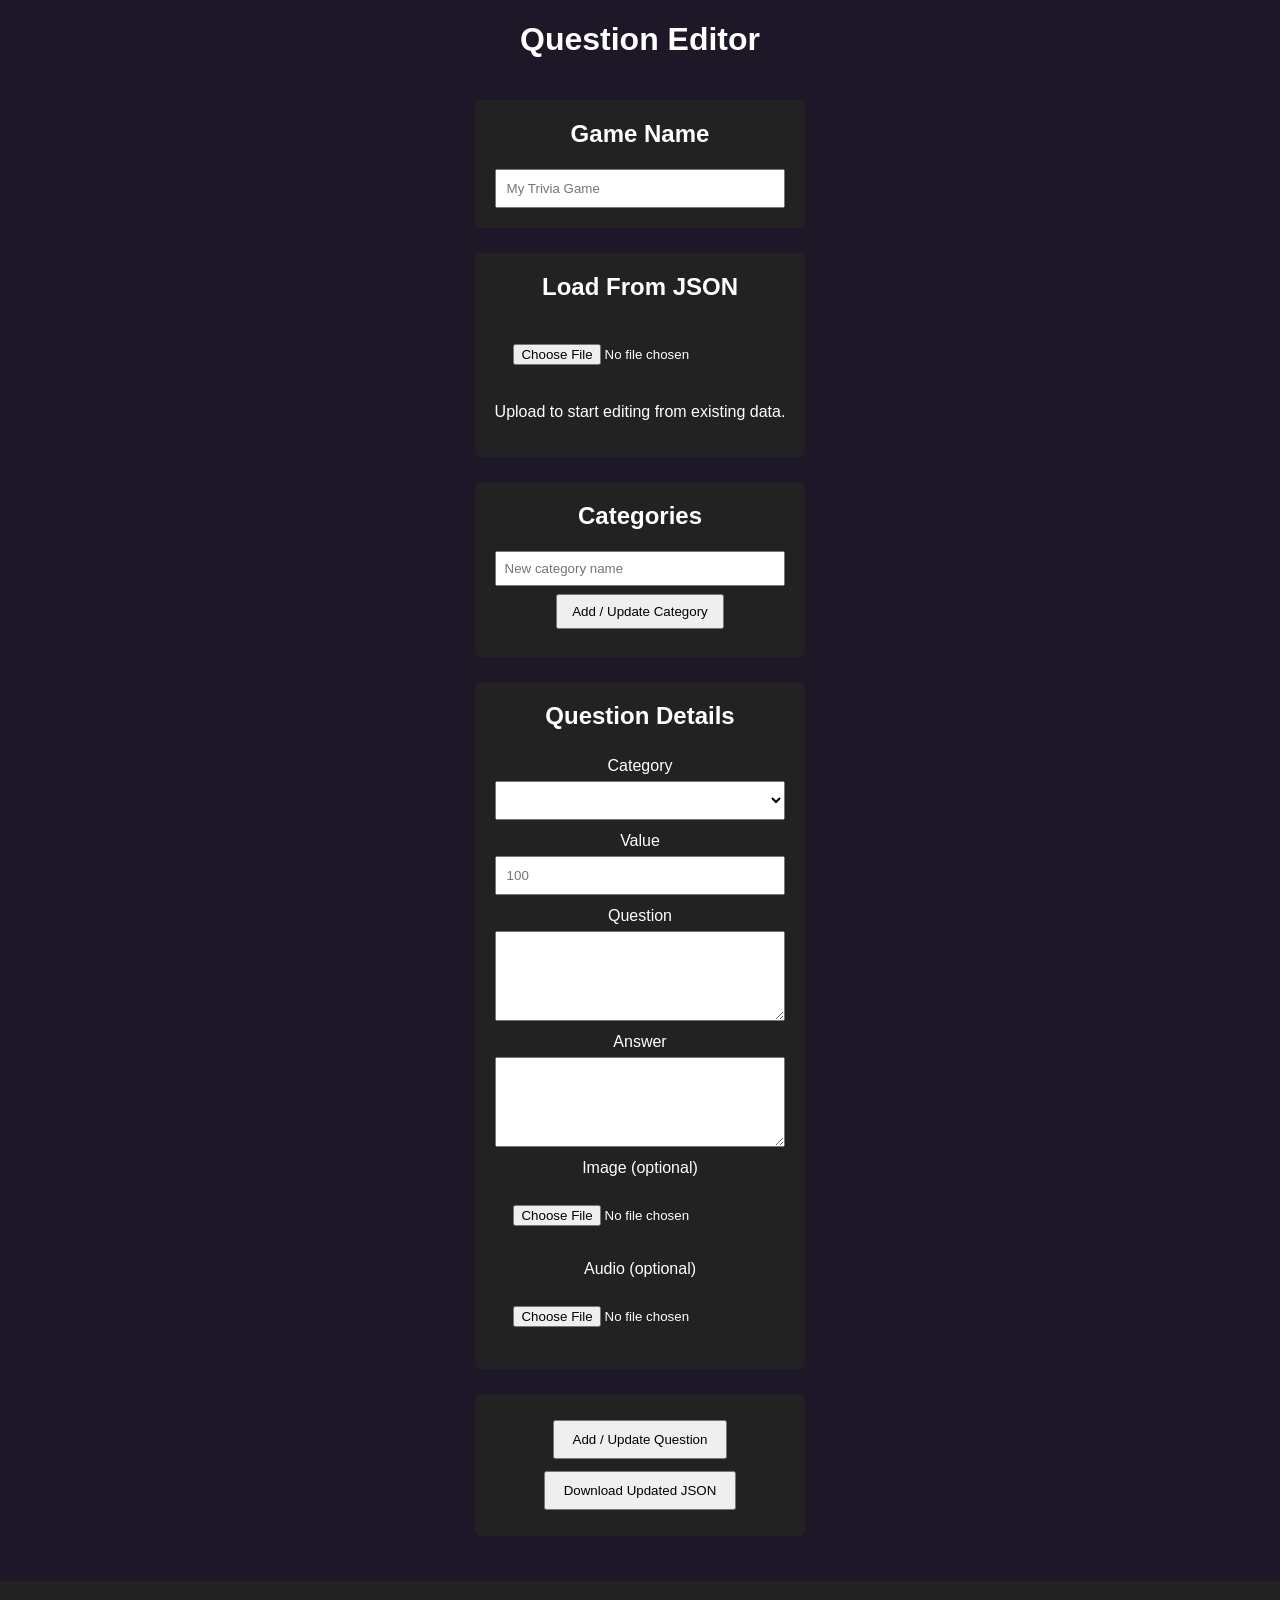
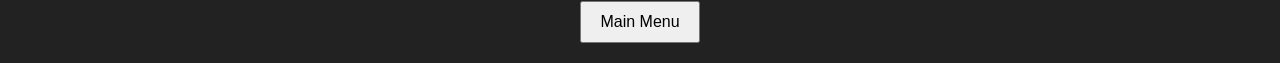
==== admin.html @ 225a5041 "lots of changes" ====
<!DOCTYPE html>
<html>
<head>
    <meta charset="UTF-8">
    <title>Trivia Admin</title>
    <link rel="stylesheet" href="style.css">
</head>
<body>

<h1>Question Editor</h1>

<div id="admin-container">

    <!-- GAME NAME -->
    <section class="panel">
        <h2>Game Name</h2>
        <input id="game-name" placeholder="My Trivia Game">
    </section>

    <!-- JSON UPLOAD -->
    <section class="panel">
        <h2>Load From JSON</h2>
        <div class="file-upload">
            <input type="file" id="json-upload" accept=".json">
        </div>
        <p>Upload to start editing from existing data.</p>
    </section>

    <!-- CATEGORY MANAGEMENT -->
    <section class="panel">
        <h2>Categories</h2>

        <input id="new-category" placeholder="New category name">

        <button id="add-category">Add / Update Category</button>

        <div id="category-list"></div>
    </section>

    <!-- QUESTION DETAILS -->
    <section class="panel">
        <h2>Question Details</h2>

        <label>Category</label>
        <select id="category-select"></select>

        <label>Value</label>
        <input id="value" type="number" step="100" min="0" placeholder="100">

        <label>Question</label>
        <textarea id="question"></textarea>

        <label>Answer</label>
        <textarea id="answer"></textarea>

        <!-- IMAGE UPLOAD -->
        <label>Image (optional)</label>
        <div class="file-upload">
            <input type="file" id="image-upload" accept="image/*">
        </div>
        <img id="image-preview" style="max-width: 200px; display: none; margin-top: 8px;">
        <button id="remove-image" style="display:none; margin-top: 5px;">Remove Image</button>

        <!-- AUDIO UPLOAD -->
        <label>Audio (optional)</label>
        <div class="file-upload">
            <input type="file" id="audio-upload" accept="audio/*">
        </div>
        <audio id="audio-preview" controls style="display: none; margin-top: 8px;"></audio>
        <button id="remove-audio" style="display:none; margin-top: 5px;">Remove Audio</button>
    </section>

    <!-- ACTIONS -->
    <section class="panel actions">
        <button id="add">Add / Update Question</button>
        <button id="download">Download Updated JSON</button>
    </section>

    <!-- EXISTING QUESTIONS -->
    <section class="panel" id="existing-section" style="display: none;">
        <h2>Existing Questions</h2>
        <div id="list"></div>
    </section>

</div>

<footer id="site-footer">
    <button onclick="location.href='mainmenu.html'">Main Menu</button>
</footer>

<script>
let gameData = { gameName: "", categories: [] };
let editingQuestion = null;
let editingCategory = null;

let imagePreviewUrl = null;
let audioPreviewUrl = null;

// =========================================
// HANDLE JSON UPLOAD
// =========================================
document.getElementById("json-upload").addEventListener("change", event => {
    const file = event.target.files[0];
    if (!file) return;

    const reader = new FileReader();

    reader.onload = e => {
        try {
            gameData = JSON.parse(e.target.result);
            renderAll();
            alert("JSON loaded successfully!");
        } catch (err) {
            alert("Invalid JSON file.");
            console.error(err);
        }
    };

    reader.readAsText(file);
});

// =========================================
// CATEGORY DROPDOWN & LIST RENDERING
// =========================================
function renderCategories() {
    const select = document.getElementById("category-select");
    select.innerHTML = "";

    if (!Array.isArray(gameData.categories)) return;

    gameData.categories.forEach(cat => {
        const opt = document.createElement("option");
        opt.value = cat.title;
        opt.textContent = cat.title;
        select.appendChild(opt);
    });
}

function renderCategoryList() {
    const list = document.getElementById("category-list");
    list.innerHTML = "";

    if (!Array.isArray(gameData.categories)) return;

    gameData.categories.forEach((cat, index) => {
        const div = document.createElement("div");
        div.style.marginBottom = "8px";

        div.textContent = cat.title;

        const edit = document.createElement("button");
        edit.textContent = "Edit";
        edit.onclick = () => {
            editingCategory = index;
            document.getElementById("new-category").value = cat.title;
        };

        const del = document.createElement("button");
        del.textContent = "Delete";
        del.classList.add("delete");
        del.onclick = () => {
            if (!confirm("Delete this category and all its questions?")) return;

            gameData.categories.splice(index, 1);
            renderAll();
        };

        div.appendChild(edit);
        div.appendChild(del);
        list.appendChild(div);
    });
}

// ADD OR UPDATE CATEGORY (REAL TIME)
document.getElementById("add-category").onclick = () => {
    const name = document.getElementById("new-category").value;

    if (!name) {
        alert("Category name required.");
        return;
    }

    if (!Array.isArray(gameData.categories)) {
        gameData.categories = [];
    }

    if (editingCategory !== null) {
        gameData.categories[editingCategory].title = name;
        editingCategory = null;
    } else {
        gameData.categories.push({ title: name, questions: [] });
    }

    renderCategories();
    renderCategoryList();

    document.getElementById("new-category").value = "";
};

// =========================================
// IMAGE PREVIEW
// =========================================
document.getElementById("image-upload").addEventListener("change", e => {
    const file = e.target.files[0];
    const preview = document.getElementById("image-preview");
    const removeBtn = document.getElementById("remove-image");

    if (imagePreviewUrl) {
        URL.revokeObjectURL(imagePreviewUrl);
        imagePreviewUrl = null;
    }

    if (!file) {
        preview.style.display = "none";
        preview.src = "";
        removeBtn.style.display = "none";
        return;
    }

    imagePreviewUrl = URL.createObjectURL(file);
    preview.src = imagePreviewUrl;
    preview.style.display = "block";
    removeBtn.style.display = "inline-block";
});

// REMOVE IMAGE
document.getElementById("remove-image").onclick = () => {
    const upload = document.getElementById("image-upload");
    const preview = document.getElementById("image-preview");

    upload.value = "";
    preview.src = "";
    preview.style.display = "none";

    if (imagePreviewUrl) {
        URL.revokeObjectURL(imagePreviewUrl);
        imagePreviewUrl = null;
    }

    document.getElementById("remove-image").style.display = "none";
};

// =========================================
// AUDIO PREVIEW
// =========================================
document.getElementById("audio-upload").addEventListener("change", e => {
    const file = e.target.files[0];
    const audio = document.getElementById("audio-preview");
    const removeBtn = document.getElementById("remove-audio");

    if (audioPreviewUrl) {
        URL.revokeObjectURL(audioPreviewUrl);
        audioPreviewUrl = null;
    }

    if (!file) {
        audio.style.display = "none";
        audio.src = "";
        removeBtn.style.display = "none";
        return;
    }

    audioPreviewUrl = URL.createObjectURL(file);
    audio.src = audioPreviewUrl;
    audio.style.display = "block";
    removeBtn.style.display = "inline-block";
});

// REMOVE AUDIO
document.getElementById("remove-audio").onclick = () => {
    const upload = document.getElementById("audio-upload");
    const audio = document.getElementById("audio-preview");

    upload.value = "";
    audio.src = "";
    audio.style.display = "none";

    if (audioPreviewUrl) {
        URL.revokeObjectURL(audioPreviewUrl);
        audioPreviewUrl = null;
    }

    document.getElementById("remove-audio").style.display = "none";
};

// =========================================
// RENDER EVERYTHING
// =========================================
function renderAll() {
    document.getElementById("game-name").value = gameData.gameName || "";

    renderCategories();
    renderCategoryList();
    renderQuestionList();
    clearForm();
}

// QUESTION LIST (EDIT / DUPLICATE / DELETE)
function renderQuestionList() {
    const section = document.getElementById("existing-section");
    const list = document.getElementById("list");
    list.innerHTML = "";

    let hasQuestions = false;

    if (Array.isArray(gameData.categories)) {
        gameData.categories.forEach((cat, catIndex) => {
            if (Array.isArray(cat.questions) && cat.questions.length > 0) {
                hasQuestions = true;

                const h = document.createElement("h3");
                h.textContent = cat.title;
                list.appendChild(h);

                cat.questions.forEach((q, qIndex) => {
                    const div = document.createElement("div");
                    div.style.marginBottom = "8px";

                    div.textContent = `${q.value}: ${q.question}`;

                    // EDIT
                    const edit = document.createElement("button");
                    edit.textContent = "Edit";
                    edit.onclick = () => {
                        editingQuestion = { catIndex, qIndex };

                        document.getElementById("category-select").value = cat.title;
                        document.getElementById("value").value = q.value;
                        document.getElementById("question").value = q.question;
                        document.getElementById("answer").value = q.answer || "";

                        if (q.image) {
                            document.getElementById("image-preview").src = q.image;
                            document.getElementById("image-preview").style.display = "block";
                            document.getElementById("remove-image").style.display = "inline-block";
                        }

                        if (q.audio) {
                            document.getElementById("audio-preview").src = q.audio;
                            document.getElementById("audio-preview").style.display = "block";
                            document.getElementById("remove-audio").style.display = "inline-block";
                        }
                    };

                    // DUPLICATE
                    const duplicate = document.createElement("button");
                    duplicate.textContent = "Duplicate";
                    duplicate.onclick = () => {
                        const original = cat.questions[qIndex];

                        cat.questions.push({
                            value: original.value,
                            question: original.question,
                            answer: original.answer,
                            image: original.image,
                            audio: original.audio
                        });

                        renderQuestionList();
                    };

                    // DELETE
                    const del = document.createElement("button");
                    del.textContent = "Delete";
                    del.classList.add("delete");
                    del.onclick = () => {
                        if (!confirm("Delete this question?")) return;

                        cat.questions.splice(qIndex, 1);
                        renderQuestionList();
                    };

                    div.appendChild(edit);
                    div.appendChild(duplicate);
                    div.appendChild(del);
                    list.appendChild(div);
                });
            }
        });
    }

    section.style.display = hasQuestions ? "block" : "none";
}

// ADD OR UPDATE QUESTION
document.getElementById("add").onclick = async () => {
    const categoryName = document.getElementById("category-select").value;
    const value = parseInt(document.getElementById("value").value);
    const question = document.getElementById("question").value;
    const answer = document.getElementById("answer").value;

    if (!categoryName || isNaN(value)) {
        alert("Category and value are required.");
        return;
    }

    let category = gameData.categories.find(c => c.title === categoryName);
    if (!category) return;

    let imageData = null;
    let audioData = null;

    const imgFile = document.getElementById("image-upload").files[0];
    const audioFile = document.getElementById("audio-upload").files[0];

    if (imgFile) imageData = await toDataURL(imgFile);
    if (audioFile) audioData = await toDataURL(audioFile);

    if (editingQuestion) {
        const q = category.questions[editingQuestion.qIndex];
        q.value = value;
        q.question = question;
        q.answer = answer;
        q.image = imageData || q.image;
        q.audio = audioData || q.audio;
        editingQuestion = null;
    } else {
        category.questions.push({ value, question, answer, image: imageData, audio: audioData });
    }

    renderQuestionList();
    clearForm();
};

// CONVERT FILE TO DATA URL
function toDataURL(file) {
    return new Promise(resolve => {
        const reader = new FileReader();
        reader.onload = e => resolve(e.target.result);
        reader.readAsDataURL(file);
    });
}

// CLEAR FORM
function clearForm() {
    document.getElementById("new-category").value = "";
    document.getElementById("value").value = "";
    document.getElementById("question").value = "";
    document.getElementById("answer").value = "";

    document.getElementById("image-upload").value = "";
    document.getElementById("audio-upload").value = "";

    document.getElementById("image-preview").style.display = "none";
    document.getElementById("audio-preview").style.display = "none";

    document.getElementById("image-preview").src = "";
    document.getElementById("audio-preview").src = "";

    document.getElementById("remove-image").style.display = "none";
    document.getElementById("remove-audio").style.display = "none";

    if (imagePreviewUrl) {
        URL.revokeObjectURL(imagePreviewUrl);
        imagePreviewUrl = null;
    }

    if (audioPreviewUrl) {
        URL.revokeObjectURL(audioPreviewUrl);
        audioPreviewUrl = null;
    }
}

// DOWNLOAD JSON
document.getElementById("download").onclick = () => {
    const blob = new Blob([JSON.stringify(gameData, null, 2)], { type: "application/json" });
    const a = document.createElement("a");
    a.href = URL.createObjectURL(blob);
    a.download = "questions.json";
    a.click();
};

// GAME NAME CHANGE
document.getElementById("game-name").addEventListener("input", e => {
    gameData.gameName = e.target.value;
});

// INITIAL STATE
renderAll();
</script>

</body>
</html>
---- style.css ----
/* =========================================
   GLOBAL
========================================= */
body {
    font-family: Arial, sans-serif;
    background: #111;
    color: white;
    text-align: center;

    min-height: 100vh;
    display: flex;
    flex-direction: column;
}

body {
    margin: 0;
    background-color: #1d1727; /* base purple */
}

/* =========================================
   BOARD
========================================= */
#board {
    display: grid;
    gap: 6px;
}

.cell {
    background: #295792;
    padding: 24px 10px;
    font-size: 36px;
    font-weight: bold;
    cursor: pointer;
    display: flex;
    align-items: center;
    justify-content: center;
    min-height: 70px;
}

.cell.category {
    border: 2px solid #ffffff;
    background: #142b7a;
    font-size: 36px;
    cursor: default;
}

.cell.used {
    background: #555;
    color: #7c7a7a;
}

/* =========================================
   MODAL
========================================= */
#modal {
    position: fixed;
    inset: 0;
    background: rgba(0, 0, 0, 0.8);
    display: flex;
    justify-content: center;
    align-items: center;
}

.hidden {
    display: none !important;
}

#modal-content {
    background: #222;
    padding: 30px;
    width: 420px;
    border-radius: 6px;
    text-align: center;
}

#question-text {
    font-size: 24px;
    margin-bottom: 20px;
}

#answer-text {
    margin-top: 20px;
    color: #8f8;
}

/* =========================================
   QUESTION PAGE
========================================= */
#question-container {
    padding: 40px;
    text-align: center;
}

/* =========================================
   ADMIN PANEL
========================================= */
#admin-container {
    max-width: 800px;
    margin: 0 auto;
    padding: 20px;
}

.panel {
    background: #222;
    padding: 20px;
    margin-bottom: 25px;
    border-radius: 6px;

    display: flex;
    flex-direction: column;
    align-items: center;
    text-align: center;
}

.panel h2 {
    margin-top: 0;
    margin-bottom: 15px;
}

label {
    display: block;
    margin-top: 12px;
}

/* Inputs (but override file inputs below) */
input,
textarea,
select {
    width: 100%;
    padding: 10px;
    margin-top: 6px;
    box-sizing: border-box;
}

textarea {
    height: 90px;
}

/* FILE INPUT CENTERING */
.file-upload {
    display: flex;
    justify-content: center;
    width: 100%;
    margin: 12px 0;
}

/* Prevent file inputs from stretching full width */
.file-upload input[type="file"] {
    width: auto;
}

/* PREVIEWS */
#image-preview {
    max-width: 200px;
    display: none;
    margin-top: 8px;
}

#audio-preview {
    display: none;
    margin-top: 8px;
}

/* ACTION BUTTONS */
.actions {
    text-align: center;
}

.actions button {
    margin: 6px;
    padding: 10px 18px;
}

/* CATEGORY LIST */
#category-list div {
    margin-bottom: 8px;
}

/* EXISTING QUESTIONS */
#list h3 {
    margin-top: 18px;
}

#list div {
    margin-bottom: 8px;
}

/* EDIT / DELETE BUTTONS */
#list button,
#category-list button {
    margin-left: 6px;
    padding: 4px 10px;
}

/* DELETE BUTTON (light red) */
#list button.delete,
#category-list button.delete {
    background: #f5b0b0;
    color: #600;
}

/* NEW CATEGORY INPUT */
#new-category {
    padding: 8px;
    margin-bottom: 8px;
}

/* ADD CATEGORY BUTTON */
#add-category {
    padding: 8px 14px;
    margin-bottom: 8px;
}

/* BIGGER SPIN BUTTONS FOR NUMBER INPUTS */
input[type="number"]::-webkit-inner-spin-button,
input[type="number"]::-webkit-outer-spin-button {
    transform: scale(1.4);
    margin: 2px;
}

/* (Optional) Firefox equivalent */
input[type="number"] {
    -moz-appearance: textfield;
}


/* =========================================
   MENU
========================================= */
#menu-container {
    max-width: 400px;
    margin: 80px auto;
    text-align: center;
    background: #222;
    padding: 40px;
    border-radius: 8px;
}

#menu-container button {
    display: block;
    width: 100%;
    margin: 12px 0;
    padding: 12px;
    font-size: 18px;
}

/* UPLOAD CONTAINER (JSON to Play) */
#upload-container {
    margin: 40px auto 80px auto; /* space above footer */
    padding: 30px;
    background: #222;
    border-radius: 12px;
    max-width: 420px;
    text-align: center;

    display: flex;
    flex-direction: column;
    align-items: center;
    justify-content: center;

    position: relative;
    z-index: 2;
}

/* BIG, PRETTY BUTTON */
#upload-container button {
    font-size: 22px;
    padding: 18px 26px;
    border-radius: 8px;
    border: none;
    cursor: pointer;
    background: #295792;
    color: white;
    font-weight: bold;
    width: 100%;
}

#preset-container {
    margin-top: 25px;
    padding-top: 15px;
    border-top: 1px solid #444;
}

#preset-container h3 {
    margin-bottom: 12px;
}

#preset-container button {
    margin: 6px 0;
    width: 100%;
    background: #444;
}

#preset-container button:hover {
    background: #555;
}


/* BUTTON HOVER */
#upload-container button:hover {
    background: #1f4b7a;
}

/* =========================================
   FOOTER
========================================= */
#site-footer {
    margin-top: auto;
    padding: 20px;
    background: #222;
    text-align: center;
}

#site-footer button {
    padding: 10px 18px;
    font-size: 16px;
}
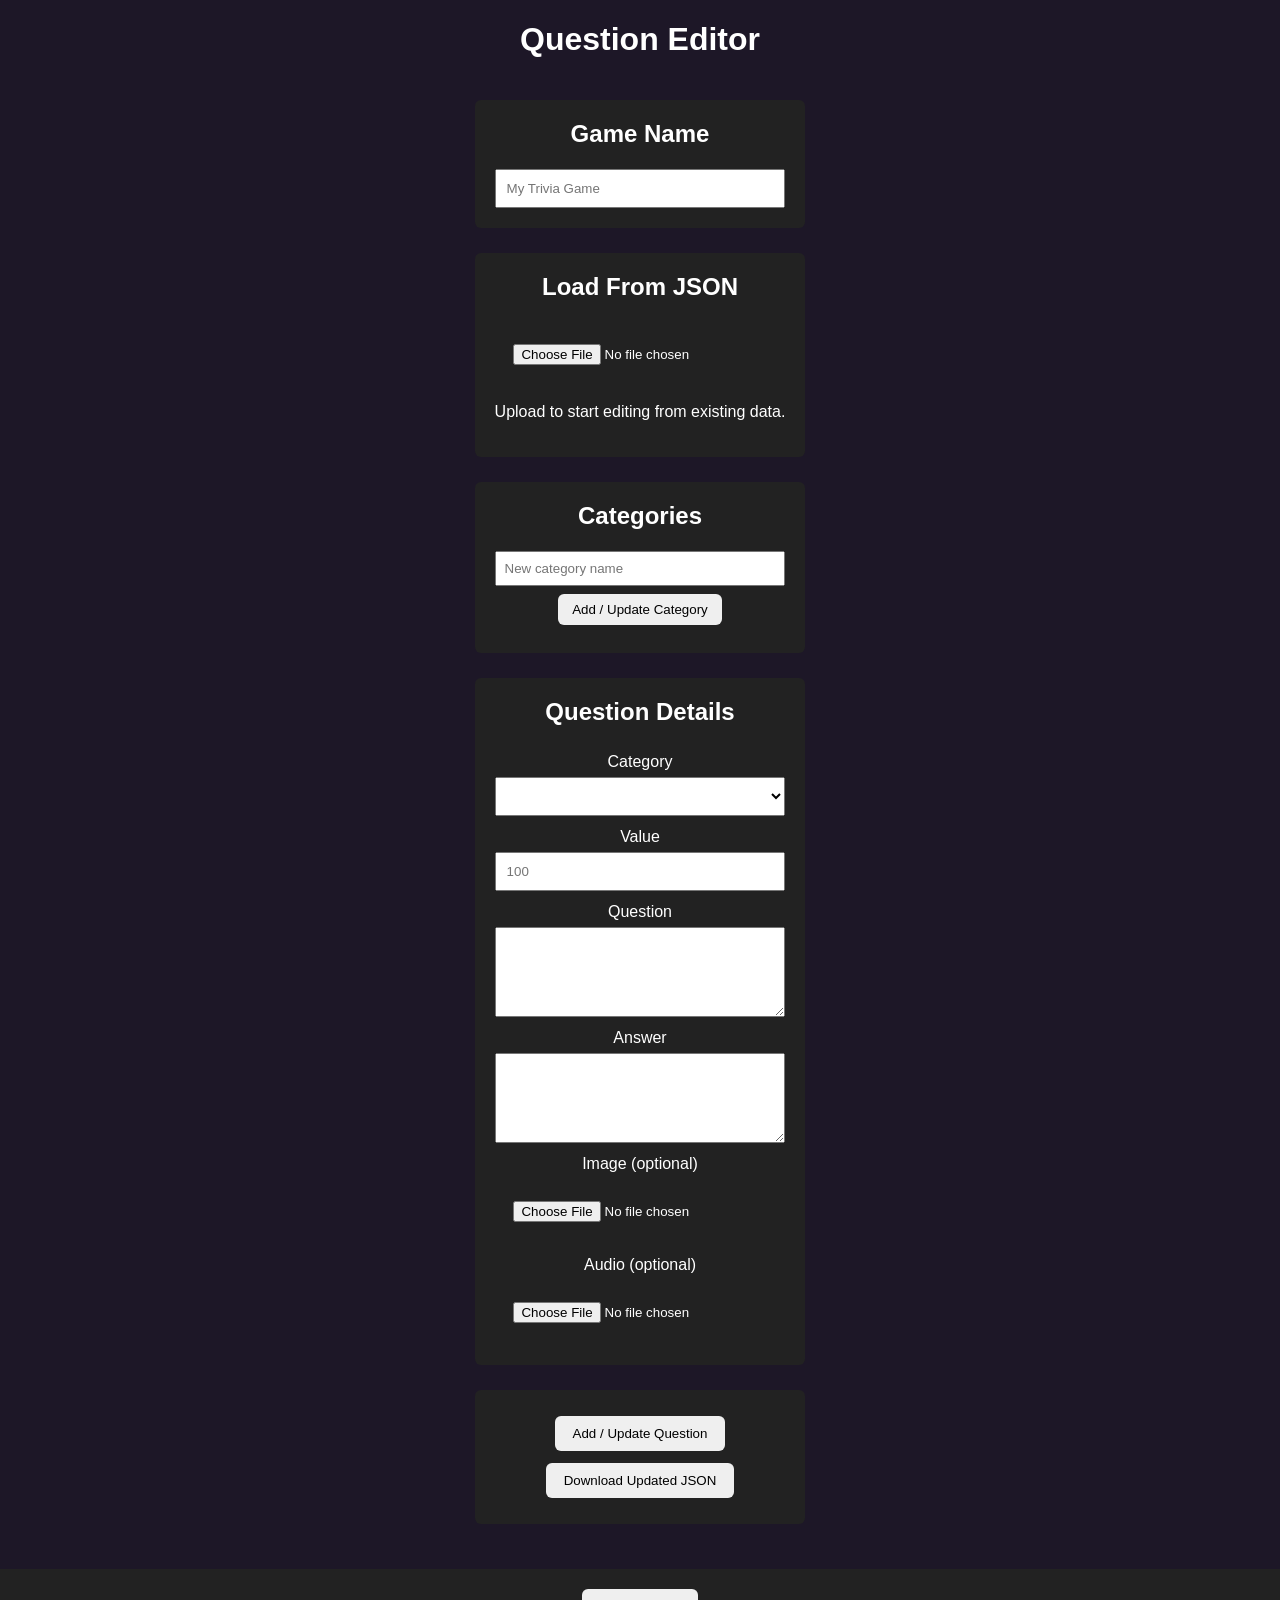
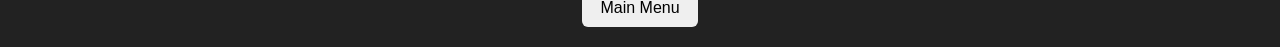
==== commit 9d3b885a: "lotsa updates" ====
--- a/admin.html
+++ b/admin.html
@@ -11,13 +11,11 @@
 
 <div id="admin-container">
 
-    <!-- GAME NAME -->
     <section class="panel">
         <h2>Game Name</h2>
         <input id="game-name" placeholder="My Trivia Game">
     </section>
 
-    <!-- JSON UPLOAD -->
     <section class="panel">
         <h2>Load From JSON</h2>
         <div class="file-upload">
@@ -26,7 +24,6 @@
         <p>Upload to start editing from existing data.</p>
     </section>
 
-    <!-- CATEGORY MANAGEMENT -->
     <section class="panel">
         <h2>Categories</h2>
 
@@ -37,7 +34,6 @@
         <div id="category-list"></div>
     </section>
 
-    <!-- QUESTION DETAILS -->
     <section class="panel">
         <h2>Question Details</h2>
 
@@ -53,7 +49,6 @@
         <label>Answer</label>
         <textarea id="answer"></textarea>
 
-        <!-- IMAGE UPLOAD -->
         <label>Image (optional)</label>
         <div class="file-upload">
             <input type="file" id="image-upload" accept="image/*">
@@ -61,7 +56,6 @@
         <img id="image-preview" style="max-width: 200px; display: none; margin-top: 8px;">
         <button id="remove-image" style="display:none; margin-top: 5px;">Remove Image</button>
 
-        <!-- AUDIO UPLOAD -->
         <label>Audio (optional)</label>
         <div class="file-upload">
             <input type="file" id="audio-upload" accept="audio/*">
@@ -70,13 +64,11 @@
         <button id="remove-audio" style="display:none; margin-top: 5px;">Remove Audio</button>
     </section>
 
-    <!-- ACTIONS -->
     <section class="panel actions">
         <button id="add">Add / Update Question</button>
         <button id="download">Download Updated JSON</button>
     </section>
 
-    <!-- EXISTING QUESTIONS -->
     <section class="panel" id="existing-section" style="display: none;">
         <h2>Existing Questions</h2>
         <div id="list"></div>
@@ -96,9 +88,7 @@
 let imagePreviewUrl = null;
 let audioPreviewUrl = null;
 
-// =========================================
-// HANDLE JSON UPLOAD
-// =========================================
+// JSON UPLOAD
 document.getElementById("json-upload").addEventListener("change", event => {
     const file = event.target.files[0];
     if (!file) return;
@@ -112,16 +102,14 @@
             alert("JSON loaded successfully!");
         } catch (err) {
             alert("Invalid JSON file.");
-            console.error(err);
+            console.error("JSON parse error:", err);
         }
     };
 
     reader.readAsText(file);
 });
 
-// =========================================
-// CATEGORY DROPDOWN & LIST RENDERING
-// =========================================
+// CATEGORY RENDER
 function renderCategories() {
     const select = document.getElementById("category-select");
     select.innerHTML = "";
@@ -136,6 +124,7 @@
     });
 }
 
+// CATEGORY LIST
 function renderCategoryList() {
     const list = document.getElementById("category-list");
     list.innerHTML = "";
@@ -160,7 +149,6 @@
         del.classList.add("delete");
         del.onclick = () => {
             if (!confirm("Delete this category and all its questions?")) return;
-
             gameData.categories.splice(index, 1);
             renderAll();
         };
@@ -171,7 +159,6 @@
     });
 }
 
-// ADD OR UPDATE CATEGORY (REAL TIME)
 document.getElementById("add-category").onclick = () => {
     const name = document.getElementById("new-category").value;
 
@@ -193,13 +180,10 @@
 
     renderCategories();
     renderCategoryList();
-
     document.getElementById("new-category").value = "";
 };
 
-// =========================================
 // IMAGE PREVIEW
-// =========================================
 document.getElementById("image-upload").addEventListener("change", e => {
     const file = e.target.files[0];
     const preview = document.getElementById("image-preview");
@@ -223,7 +207,6 @@
     removeBtn.style.display = "inline-block";
 });
 
-// REMOVE IMAGE
 document.getElementById("remove-image").onclick = () => {
     const upload = document.getElementById("image-upload");
     const preview = document.getElementById("image-preview");
@@ -240,9 +223,7 @@
     document.getElementById("remove-image").style.display = "none";
 };
 
-// =========================================
 // AUDIO PREVIEW
-// =========================================
 document.getElementById("audio-upload").addEventListener("change", e => {
     const file = e.target.files[0];
     const audio = document.getElementById("audio-preview");
@@ -266,7 +247,6 @@
     removeBtn.style.display = "inline-block";
 });
 
-// REMOVE AUDIO
 document.getElementById("remove-audio").onclick = () => {
     const upload = document.getElementById("audio-upload");
     const audio = document.getElementById("audio-preview");
@@ -283,9 +263,7 @@
     document.getElementById("remove-audio").style.display = "none";
 };
 
-// =========================================
-// RENDER EVERYTHING
-// =========================================
+// RENDER ALL
 function renderAll() {
     document.getElementById("game-name").value = gameData.gameName || "";
 
@@ -295,7 +273,7 @@
     clearForm();
 }
 
-// QUESTION LIST (EDIT / DUPLICATE / DELETE)
+// QUESTION LIST
 function renderQuestionList() {
     const section = document.getElementById("existing-section");
     const list = document.getElementById("list");
@@ -315,10 +293,8 @@
                 cat.questions.forEach((q, qIndex) => {
                     const div = document.createElement("div");
                     div.style.marginBottom = "8px";
-
                     div.textContent = `${q.value}: ${q.question}`;
 
-                    // EDIT
                     const edit = document.createElement("button");
                     edit.textContent = "Edit";
                     edit.onclick = () => {
@@ -342,12 +318,10 @@
                         }
                     };
 
-                    // DUPLICATE
                     const duplicate = document.createElement("button");
                     duplicate.textContent = "Duplicate";
                     duplicate.onclick = () => {
                         const original = cat.questions[qIndex];
-
                         cat.questions.push({
                             value: original.value,
                             question: original.question,
@@ -355,17 +329,14 @@
                             image: original.image,
                             audio: original.audio
                         });
-
                         renderQuestionList();
                     };
 
-                    // DELETE
                     const del = document.createElement("button");
                     del.textContent = "Delete";
                     del.classList.add("delete");
                     del.onclick = () => {
                         if (!confirm("Delete this question?")) return;
-
                         cat.questions.splice(qIndex, 1);
                         renderQuestionList();
                     };
@@ -422,7 +393,6 @@
     clearForm();
 };
 
-// CONVERT FILE TO DATA URL
 function toDataURL(file) {
     return new Promise(resolve => {
         const reader = new FileReader();
@@ -431,7 +401,6 @@
     });
 }
 
-// CLEAR FORM
 function clearForm() {
     document.getElementById("new-category").value = "";
     document.getElementById("value").value = "";
@@ -461,7 +430,6 @@
     }
 }
 
-// DOWNLOAD JSON
 document.getElementById("download").onclick = () => {
     const blob = new Blob([JSON.stringify(gameData, null, 2)], { type: "application/json" });
     const a = document.createElement("a");
@@ -470,12 +438,10 @@
     a.click();
 };
 
-// GAME NAME CHANGE
 document.getElementById("game-name").addEventListener("input", e => {
     gameData.gameName = e.target.value;
 });
 
-// INITIAL STATE
 renderAll();
 </script>
 
--- a/style.css
+++ b/style.css
@@ -1,25 +1,58 @@
 /* =========================================
    GLOBAL
 ========================================= */
-body {
-    font-family: Arial, sans-serif;
-    background: #111;
-    color: white;
-    text-align: center;
-
-    min-height: 100vh;
-    display: flex;
-    flex-direction: column;
-}
 
 body {
     margin: 0;
-    background-color: #1d1727; /* base purple */
+    min-height: 100vh;
+    display: flex;
+    flex-direction: column;
+
+    font-family: Arial, sans-serif;
+    background-color: #1d1727;
+    color: white;
+    text-align: center;
+}
+
+/* =========================================
+   BASE BUTTON BEHAVIOR (no forced color)
+========================================= */
+
+button {
+    appearance: none;
+    border: none;
+    border-radius: 6px;
+    cursor: pointer;
+    font-family: inherit;
+    transition: 
+        transform 0.05s ease,
+        box-shadow 0.15s ease,
+        filter 0.15s ease;
+}
+
+button:hover {
+    filter: brightness(1.1);
+}
+
+button:active {
+    transform: translateY(2px);
+    box-shadow: inset 0 3px 6px rgba(0,0,0,0.4);
+}
+
+button:focus-visible {
+    outline: 2px solid #9b7dff;
+    outline-offset: 2px;
+}
+
+button:disabled {
+    opacity: 0.6;
+    cursor: not-allowed;
 }
 
 /* =========================================
    BOARD
 ========================================= */
+
 #board {
     display: grid;
     gap: 6px;
@@ -30,7 +63,7 @@
     padding: 24px 10px;
     font-size: 36px;
     font-weight: bold;
-    cursor: pointer;
+
     display: flex;
     align-items: center;
     justify-content: center;
@@ -45,17 +78,59 @@
 }
 
 .cell.used {
-    background: #555;
+    background: #555 !important;
     color: #7c7a7a;
 }
 
+#scoreboard {
+    margin: 10px auto;
+    display: flex;
+    gap: 14px; /* more room between boxes */
+    justify-content: center;
+    flex-wrap: wrap;
+}
+
+.score-box {
+    background: #222;
+    border-radius: 8px;
+    padding: 10px;
+    width: 120px; /* box size unchanged */
+    text-align: center;
+}
+
+.score-box .name {
+    font-weight: bold;
+    font-size: 16px; /* slightly larger */
+    margin-bottom: 6px;
+}
+
+.score-box .divider {
+    height: 1px;
+    background: white;
+    margin: 6px 0;
+}
+
+.score-box .score {
+    font-size: 22px; /* slightly larger */
+}
+
+#participant-scores {
+    margin-top: 10px;
+    display: flex;
+    gap: 10px;
+    justify-content: center;
+    flex-wrap: wrap;
+}
+
 /* =========================================
    MODAL
 ========================================= */
+
 #modal {
     position: fixed;
     inset: 0;
     background: rgba(0, 0, 0, 0.8);
+
     display: flex;
     justify-content: center;
     align-items: center;
@@ -86,6 +161,7 @@
 /* =========================================
    QUESTION PAGE
 ========================================= */
+
 #question-container {
     padding: 40px;
     text-align: center;
@@ -94,6 +170,7 @@
 /* =========================================
    ADMIN PANEL
 ========================================= */
+
 #admin-container {
     max-width: 800px;
     margin: 0 auto;
@@ -122,7 +199,7 @@
     margin-top: 12px;
 }
 
-/* Inputs (but override file inputs below) */
+/* Inputs */
 input,
 textarea,
 select {
@@ -144,7 +221,6 @@
     margin: 12px 0;
 }
 
-/* Prevent file inputs from stretching full width */
 .file-upload input[type="file"] {
     width: auto;
 }
@@ -211,29 +287,17 @@
     margin-bottom: 8px;
 }
 
-/* BIGGER SPIN BUTTONS FOR NUMBER INPUTS */
-input[type="number"]::-webkit-inner-spin-button,
-input[type="number"]::-webkit-outer-spin-button {
-    transform: scale(1.4);
-    margin: 2px;
-}
-
-/* (Optional) Firefox equivalent */
-input[type="number"] {
-    -moz-appearance: textfield;
-}
-
-
 /* =========================================
    MENU
 ========================================= */
+
 #menu-container {
     max-width: 400px;
     margin: 80px auto;
     text-align: center;
     background: #222;
     padding: 40px;
-    border-radius: 8px;
+    border-radius: 12px;
 }
 
 #menu-container button {
@@ -244,9 +308,12 @@
     font-size: 18px;
 }
 
-/* UPLOAD CONTAINER (JSON to Play) */
+/* =========================================
+   UPLOAD CONTAINER
+========================================= */
+
 #upload-container {
-    margin: 40px auto 80px auto; /* space above footer */
+    margin: 40px auto 80px auto;
     padding: 30px;
     background: #222;
     border-radius: 12px;
@@ -257,24 +324,19 @@
     flex-direction: column;
     align-items: center;
     justify-content: center;
-
-    position: relative;
-    z-index: 2;
-}
-
-/* BIG, PRETTY BUTTON */
+}
+
 #upload-container button {
     font-size: 22px;
     padding: 18px 26px;
     border-radius: 8px;
-    border: none;
-    cursor: pointer;
     background: #295792;
     color: white;
     font-weight: bold;
     width: 100%;
 }
 
+/* PRESET SECTION */
 #preset-container {
     margin-top: 25px;
     padding-top: 15px;
@@ -295,15 +357,10 @@
     background: #555;
 }
 
-
-/* BUTTON HOVER */
-#upload-container button:hover {
-    background: #1f4b7a;
-}
-
 /* =========================================
    FOOTER
 ========================================= */
+
 #site-footer {
     margin-top: auto;
     padding: 20px;
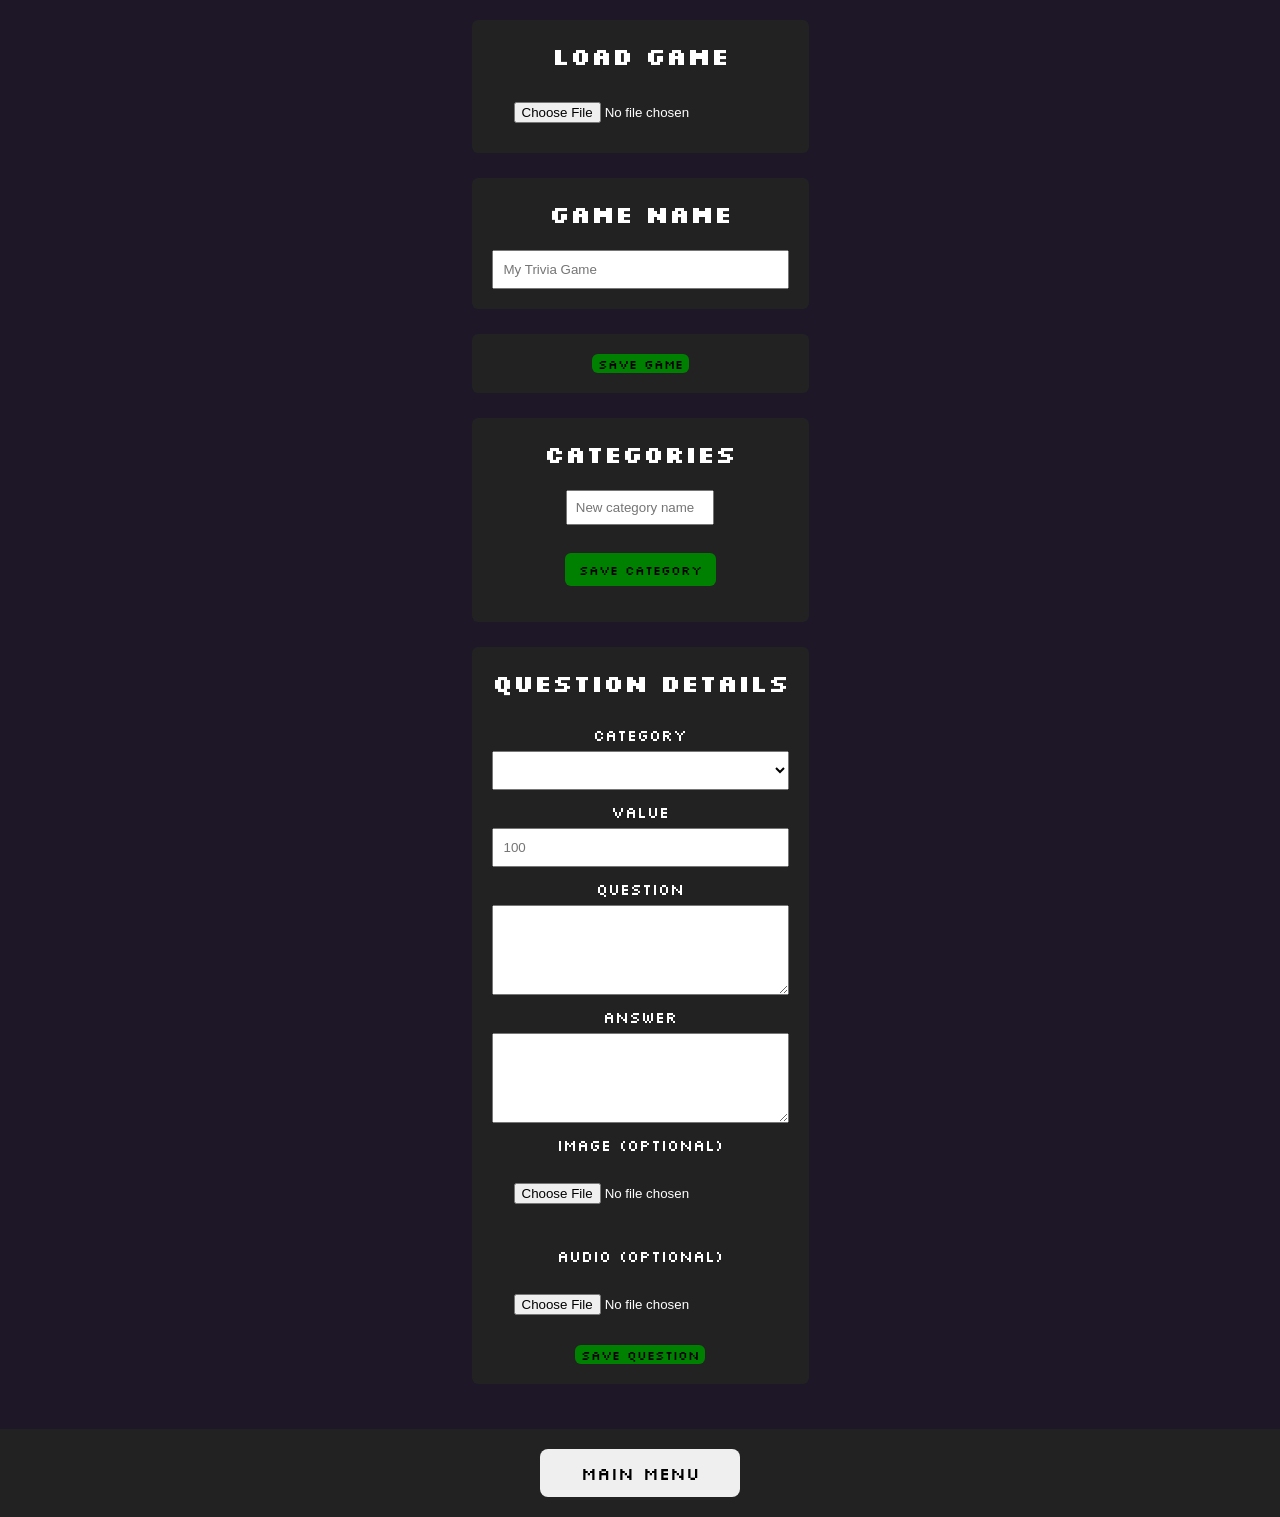
==== commit d0388961: "font change and other fixes" ====
--- a/admin.html
+++ b/admin.html
@@ -3,77 +3,97 @@
 <head>
     <meta charset="UTF-8">
     <title>Trivia Admin</title>
+
+    <!-- Silkscreen -->
+    <link rel="preconnect" href="https://fonts.googleapis.com">
+    <link rel="preconnect" href="https://fonts.gstatic.com" crossorigin>
+
+    <link href="https://fonts.googleapis.com/css2?family=Silkscreen:wght@400;700&display=swap" rel="stylesheet">
+
     <link rel="stylesheet" href="style.css">
 </head>
 <body>
 
-<h1>Question Editor</h1>
-
-<div id="admin-container">
-
-    <section class="panel">
-        <h2>Game Name</h2>
-        <input id="game-name" placeholder="My Trivia Game">
-    </section>
-
-    <section class="panel">
-        <h2>Load From JSON</h2>
-        <div class="file-upload">
-            <input type="file" id="json-upload" accept=".json">
+<div id="admin-container" class="container-fluid">
+    <div class="row justify-content-center">
+        <div class="col-lg-2 col-md-6 text-center">
+            <section class="panel">
+                <h2>Load Game</h2>
+                <div>
+                    <input type="file" id="json-upload" accept=".json">
+                </div>
+            </section>
         </div>
-        <p>Upload to start editing from existing data.</p>
-    </section>
-
-    <section class="panel">
-        <h2>Categories</h2>
-
-        <input id="new-category" placeholder="New category name">
-
-        <button id="add-category">Add / Update Category</button>
-
-        <div id="category-list"></div>
-    </section>
-
-    <section class="panel">
-        <h2>Question Details</h2>
-
-        <label>Category</label>
-        <select id="category-select"></select>
-
-        <label>Value</label>
-        <input id="value" type="number" step="100" min="0" placeholder="100">
-
-        <label>Question</label>
-        <textarea id="question"></textarea>
-
-        <label>Answer</label>
-        <textarea id="answer"></textarea>
-
-        <label>Image (optional)</label>
-        <div class="file-upload">
-            <input type="file" id="image-upload" accept="image/*">
+        <div class="col-lg-2 col-md-6 text-center">
+            <section class="panel">
+                <h2>Game Name</h2>
+                <input id="game-name" placeholder="My Trivia Game">
+            </section>
         </div>
-        <img id="image-preview" style="max-width: 200px; display: none; margin-top: 8px;">
-        <button id="remove-image" style="display:none; margin-top: 5px;">Remove Image</button>
-
-        <label>Audio (optional)</label>
-        <div class="file-upload">
-            <input type="file" id="audio-upload" accept="audio/*">
+        <div class="col-lg-1">
+            <section class="panel">
+                <button id="download" style="background-color: green;">Save Game</button>
+            </section>
         </div>
-        <audio id="audio-preview" controls style="display: none; margin-top: 8px;"></audio>
-        <button id="remove-audio" style="display:none; margin-top: 5px;">Remove Audio</button>
-    </section>
-
-    <section class="panel actions">
-        <button id="add">Add / Update Question</button>
-        <button id="download">Download Updated JSON</button>
-    </section>
-
-    <section class="panel" id="existing-section" style="display: none;">
-        <h2>Existing Questions</h2>
-        <div id="list"></div>
-    </section>
-
+    </div>
+
+    <div class="row g-4">
+        <!-- LEFT COLUMN: Setup & Categories -->
+        <div class="col-lg-4">
+            <section class="panel">
+                <h2>Categories</h2>
+
+                <input id="new-category" placeholder="New category name" style="width: 50%;">
+
+                <button id="add-category" style="background-color: green;">Save Category</button>
+
+                <div id="category-list"></div>
+            </section>
+
+            <section class="panel" id="existing-section" style="display: none;">
+                <h2>Questions</h2>
+                <div id="list"></div>
+            </section>
+        </div>
+
+        <!-- CENTER COLUMN: Question Details -->
+        <div class="col-lg-8">
+            <section class="panel">
+                <h2>Question Details</h2>
+                    <div class="row justify-content-center">
+                        <div class="col-md-3">
+                            <label>Category</label>
+                            <select id="category-select"></select></select>
+                        </div>
+                        <div class="col-md-1">
+                            <label>Value</label>
+                            <input id="value" type="number" step="100" min="0" placeholder="100">
+                        </div> 
+                
+                </div>
+                <label>Question</label>
+                <textarea id="question"></textarea>
+
+                <label>Answer</label>
+                <textarea id="answer"></textarea>
+
+                <label>Image (optional)</label>
+                <div class="file-upload">
+                    <input type="file" id="image-upload" accept="image/*">
+                </div>
+                <img id="image-preview" style="max-width: 200px; display: none; margin-top: 8px;">
+                <button id="remove-image" style="display:none; margin-top: 5px;">Remove Image</button>
+
+                <label>Audio (optional)</label>
+                <div class="file-upload">
+                    <input type="file" id="audio-upload" accept="audio/*">
+                </div>
+                <audio id="audio-preview" controls style="display: none; margin-top: 8px;"></audio>
+                <button id="remove-audio" style="display:none; margin-top: 5px;">Remove Audio</button>
+                <button id="add" style="background-color: green;">Save  Question</button>
+            </section>
+        </div>
+    </div>
 </div>
 
 <footer id="site-footer">
@@ -87,6 +107,7 @@
 
 let imagePreviewUrl = null;
 let audioPreviewUrl = null;
+let hasUnsavedChanges = false;
 
 // JSON UPLOAD
 document.getElementById("json-upload").addEventListener("change", event => {
@@ -98,6 +119,7 @@
     reader.onload = e => {
         try {
             gameData = JSON.parse(e.target.result);
+            hasUnsavedChanges = false;
             renderAll();
             alert("JSON loaded successfully!");
         } catch (err) {
@@ -150,6 +172,7 @@
         del.onclick = () => {
             if (!confirm("Delete this category and all its questions?")) return;
             gameData.categories.splice(index, 1);
+            hasUnsavedChanges = true;
             renderAll();
         };
 
@@ -178,6 +201,7 @@
         gameData.categories.push({ title: name, questions: [] });
     }
 
+    hasUnsavedChanges = true;
     renderCategories();
     renderCategoryList();
     document.getElementById("new-category").value = "";
@@ -329,6 +353,7 @@
                             image: original.image,
                             audio: original.audio
                         });
+                        hasUnsavedChanges = true;
                         renderQuestionList();
                     };
 
@@ -338,6 +363,7 @@
                     del.onclick = () => {
                         if (!confirm("Delete this question?")) return;
                         cat.questions.splice(qIndex, 1);
+                        hasUnsavedChanges = true;
                         renderQuestionList();
                     };
 
@@ -389,6 +415,7 @@
         category.questions.push({ value, question, answer, image: imageData, audio: audioData });
     }
 
+    hasUnsavedChanges = true;
     renderQuestionList();
     clearForm();
 };
@@ -434,16 +461,28 @@
     const blob = new Blob([JSON.stringify(gameData, null, 2)], { type: "application/json" });
     const a = document.createElement("a");
     a.href = URL.createObjectURL(blob);
-    a.download = "questions.json";
+    const filename = gameData.gameName ? gameData.gameName.replace(/[^a-z0-9]/gi, '_').toLowerCase() + ".json" : "questions.json";
+    a.download = filename;
     a.click();
+    hasUnsavedChanges = false;
 };
 
 document.getElementById("game-name").addEventListener("input", e => {
     gameData.gameName = e.target.value;
+    hasUnsavedChanges = true;
+});
+
+// Prompt on unsaved changes
+window.addEventListener("beforeunload", e => {
+    if (hasUnsavedChanges) {
+        e.preventDefault();
+        e.returnValue = "";
+        return "";
+    }
 });
 
 renderAll();
 </script>
-
+<script src="https://cdn.jsdelivr.net/npm/bootstrap@5.3.3/dist/js/bootstrap.bundle.min.js"></script>
 </body>
 </html>
--- a/style.css
+++ b/style.css
@@ -8,10 +8,15 @@
     display: flex;
     flex-direction: column;
 
-    font-family: Arial, sans-serif;
+    font-family: 'Silkscreen', sans-serif;
     background-color: #1d1727;
     color: white;
     text-align: center;
+}
+
+.heading {
+    margin-bottom: 0;
+    margin-top: 40px;
 }
 
 /* =========================================
@@ -82,25 +87,35 @@
     color: #7c7a7a;
 }
 
+/* =========================================
+   SCORES
+========================================= */
+
 #scoreboard {
     margin: 10px auto;
     display: flex;
-    gap: 14px; /* more room between boxes */
+    gap: 14px;
     justify-content: center;
     flex-wrap: wrap;
+}
+
+.score-wrapper {
+    display: flex;
+    flex-direction: column;
+    align-items: center;
 }
 
 .score-box {
     background: #222;
     border-radius: 8px;
     padding: 10px;
-    width: 120px; /* box size unchanged */
+    width: 120px;
     text-align: center;
 }
 
 .score-box .name {
     font-weight: bold;
-    font-size: 16px; /* slightly larger */
+    font-size: 16px;
     margin-bottom: 6px;
 }
 
@@ -111,7 +126,25 @@
 }
 
 .score-box .score {
-    font-size: 22px; /* slightly larger */
+    font-size: 22px;
+}
+
+/* EDIT SCORE BUTTON (hidden until hover) */
+.edit-btn {
+    margin-top: 6px;
+    padding: 6px 10px;
+    opacity: 0;
+    transition: opacity 0.15s ease;
+}
+
+.score-wrapper:hover .edit-btn {
+    opacity: 1;
+}
+
+/* GIVE POINTS BUTTON (question page) */
+.give-btn {
+    margin-top: 6px;
+    padding: 6px 10px;
 }
 
 #participant-scores {
@@ -121,6 +154,8 @@
     justify-content: center;
     flex-wrap: wrap;
 }
+
+
 
 /* =========================================
    MODAL
@@ -167,12 +202,35 @@
     text-align: center;
 }
 
+#question-container button {
+    font-size: 18px;
+    padding: 12px 24px;
+    border-radius: 8px;
+}
+
+#question-container #show-answer,
+#question-container #back {
+    min-width: 200px;
+}
+
+#question-footer {
+    margin-top: auto;
+    padding: 20px;
+    background: #222;
+    text-align: center;
+}
+
+#question-footer button {
+    font-size: 18px;
+    padding: 12px 24px;
+    border-radius: 8px;
+    min-width: 200px;
+}
 /* =========================================
    ADMIN PANEL
 ========================================= */
 
 #admin-container {
-    max-width: 800px;
     margin: 0 auto;
     padding: 20px;
 }
@@ -187,6 +245,11 @@
     flex-direction: column;
     align-items: center;
     text-align: center;
+}
+
+.panel .row {
+    width: 100%;
+    align-items: start;
 }
 
 .panel h2 {
@@ -216,13 +279,16 @@
 /* FILE INPUT CENTERING */
 .file-upload {
     display: flex;
-    justify-content: center;
+    flex-direction: column;
+    justify-content: center;
+    align-items: center;
     width: 100%;
     margin: 12px 0;
 }
 
 .file-upload input[type="file"] {
     width: auto;
+    margin-bottom: 8px;
 }
 
 /* PREVIEWS */
@@ -284,7 +350,8 @@
 /* ADD CATEGORY BUTTON */
 #add-category {
     padding: 8px 14px;
-    margin-bottom: 8px;
+    margin-bottom: 16px;
+    margin-top: 20px;
 }
 
 /* =========================================
@@ -313,7 +380,7 @@
 ========================================= */
 
 #upload-container {
-    margin: 40px auto 80px auto;
+    margin: 0px auto 80px auto;
     padding: 30px;
     background: #222;
     border-radius: 12px;
@@ -372,3 +439,12 @@
     padding: 10px 18px;
     font-size: 16px;
 }
+
+#site-footer button,
+#question-footer button {
+    font-size: 18px;
+    padding: 12px 24px;
+    border-radius: 8px;
+    min-width: 200px;
+}
+
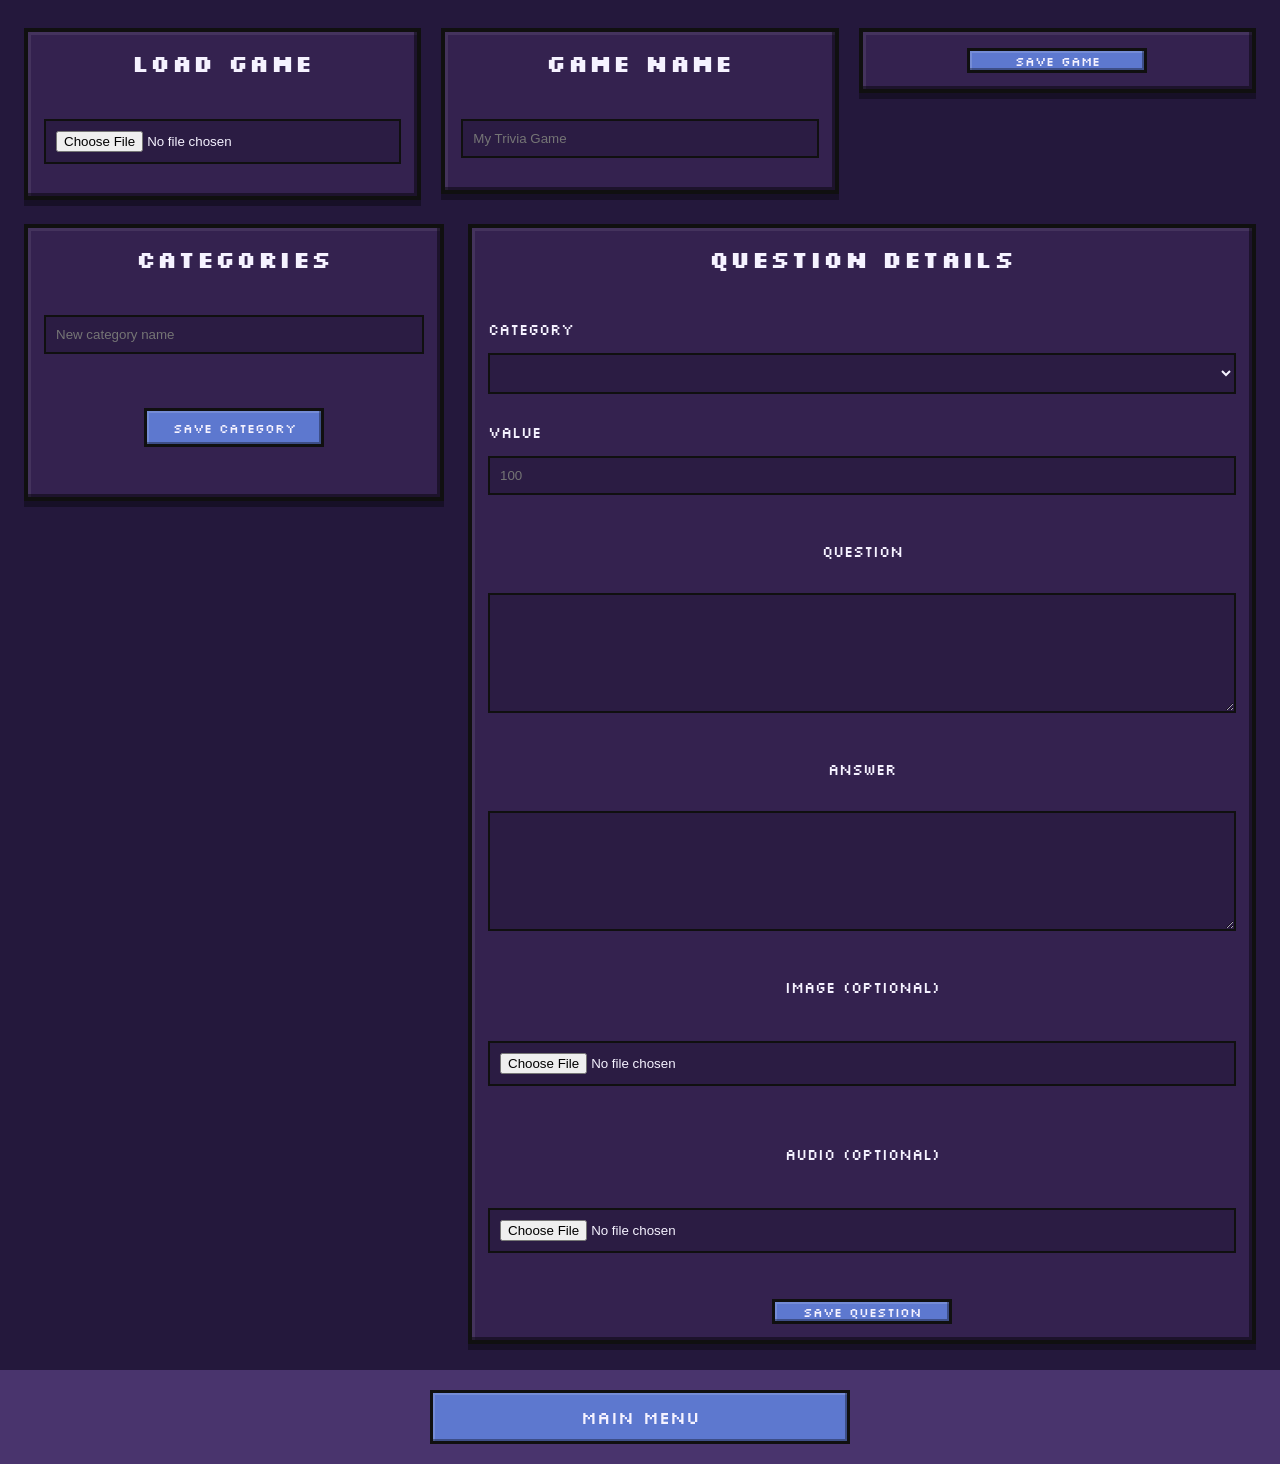
==== commit 5c9b3dcb: "big changes to admin panel" ====
--- a/admin.html
+++ b/admin.html
@@ -15,37 +15,35 @@
 <body>
 
 <div id="admin-container" class="container-fluid">
-    <div class="row justify-content-center">
-        <div class="col-lg-2 col-md-6 text-center">
+    <div id="admin-toolbar" class="row justify-content-center">
+        <div class="col-lg-3 col-md-6 text-center">
             <section class="panel">
                 <h2>Load Game</h2>
-                <div>
-                    <input type="file" id="json-upload" accept=".json">
-                </div>
+                <input type="file" id="json-upload" accept=".json">
             </section>
         </div>
-        <div class="col-lg-2 col-md-6 text-center">
+        <div class="col-lg-4 col-md-6 text-center">
             <section class="panel">
                 <h2>Game Name</h2>
                 <input id="game-name" placeholder="My Trivia Game">
             </section>
         </div>
-        <div class="col-lg-1">
+        <div class="col-lg-3 col-md-6 text-center">
             <section class="panel">
-                <button id="download" style="background-color: green;">Save Game</button>
+                <button id="download">Save Game</button>
             </section>
         </div>
     </div>
 
-    <div class="row g-4">
+    <div id="admin-main" class="row g-4">
         <!-- LEFT COLUMN: Setup & Categories -->
         <div class="col-lg-4">
             <section class="panel">
                 <h2>Categories</h2>
 
-                <input id="new-category" placeholder="New category name" style="width: 50%;">
-
-                <button id="add-category" style="background-color: green;">Save Category</button>
+                <input id="new-category" placeholder="New category name">
+
+                <button id="add-category">Save Category</button>
 
                 <div id="category-list"></div>
             </section>
@@ -81,16 +79,16 @@
                 <div class="file-upload">
                     <input type="file" id="image-upload" accept="image/*">
                 </div>
-                <img id="image-preview" style="max-width: 200px; display: none; margin-top: 8px;">
-                <button id="remove-image" style="display:none; margin-top: 5px;">Remove Image</button>
+                <img id="image-preview" class="preview-img" style="display: none;">
+                <button id="remove-image">Remove Image</button>
 
                 <label>Audio (optional)</label>
                 <div class="file-upload">
                     <input type="file" id="audio-upload" accept="audio/*">
                 </div>
-                <audio id="audio-preview" controls style="display: none; margin-top: 8px;"></audio>
-                <button id="remove-audio" style="display:none; margin-top: 5px;">Remove Audio</button>
-                <button id="add" style="background-color: green;">Save  Question</button>
+                <audio id="audio-preview" class="preview-audio" controls style="display: none;"></audio>
+                <button id="remove-audio">Remove Audio</button>
+                <button id="add">Save Question</button>
             </section>
         </div>
     </div>
@@ -176,8 +174,12 @@
             renderAll();
         };
 
-        div.appendChild(edit);
-        div.appendChild(del);
+        const actions = document.createElement("div");
+        actions.className = "category-actions";
+        actions.appendChild(edit);
+        actions.appendChild(del);
+
+        div.appendChild(actions);
         list.appendChild(div);
     });
 }
@@ -367,9 +369,13 @@
                         renderQuestionList();
                     };
 
-                    div.appendChild(edit);
-                    div.appendChild(duplicate);
-                    div.appendChild(del);
+                    const actions = document.createElement("div");
+                    actions.className = "question-actions";
+                    actions.appendChild(edit);
+                    actions.appendChild(duplicate);
+                    actions.appendChild(del);
+
+                    div.appendChild(actions);
                     list.appendChild(div);
                 });
             }
--- a/style.css
+++ b/style.css
@@ -1,6 +1,31 @@
 /* =========================================
    GLOBAL
 ========================================= */
+
+:root {
+    --bg: #24183c;
+    --panel: #49346d;
+    --panel-dark: #34224f;
+    --button: #5d78cf;
+    --button-dark: #435aa8;
+    --header-border: #ffffff;
+    --cell: #324f9e;
+    --cell-header: #20377c;
+    --used: #5a5870;
+    --text: #f5f2ff;
+    --border: #101010;
+    --board-bg: #1a1230;
+    --used-border: #1a1624;
+    --answer: #8f8;
+    --delete-bg: #f5b0b0;
+    --delete-text: #600;
+    --divider: #ffffff;
+}
+
+/* Use border-box everywhere to avoid unexpected overflow */
+*, *::before, *::after {
+    box-sizing: border-box;
+}
 
 body {
     margin: 0;
@@ -8,9 +33,12 @@
     display: flex;
     flex-direction: column;
 
+    justify-content: flex-start;
+    align-items: center;
+
     font-family: 'Silkscreen', sans-serif;
-    background-color: #1d1727;
-    color: white;
+    background-color: var(--bg);
+    color: var(--text);
     text-align: center;
 }
 
@@ -20,71 +48,163 @@
 }
 
 /* =========================================
-   BASE BUTTON BEHAVIOR (no forced color)
+   BASE BUTTON BEHAVIOR (GBA STYLE)
 ========================================= */
 
 button {
     appearance: none;
-    border: none;
-    border-radius: 6px;
     cursor: pointer;
     font-family: inherit;
-    transition: 
-        transform 0.05s ease,
-        box-shadow 0.15s ease,
-        filter 0.15s ease;
-}
-
+
+    border: 3px solid var(--border);
+    border-radius: 0;
+
+    background: var(--button);
+    color: var(--text);
+
+    box-shadow:
+        inset -2px -2px 0 rgba(0,0,0,0.35),
+        inset 2px 2px 0 rgba(255,255,255,0.15);
+
+    transition:
+        transform 0.06s ease,
+        filter 0.12s ease;
+
+    image-rendering: pixelated;
+}
+
+/* Hover */
 button:hover {
-    filter: brightness(1.1);
-}
-
+    filter: brightness(1.08);
+    transform: translateY(-1px);
+}
+
+/* Pressed */
 button:active {
     transform: translateY(2px);
-    box-shadow: inset 0 3px 6px rgba(0,0,0,0.4);
-}
-
+
+    box-shadow:
+        inset 2px 2px 0 rgba(0,0,0,0.35),
+        inset -1px -1px 0 rgba(255,255,255,0.08);
+}
+
+/* Keyboard focus */
 button:focus-visible {
-    outline: 2px solid #9b7dff;
+    outline: 3px solid var(--header-border);
     outline-offset: 2px;
 }
 
+/* Disabled */
 button:disabled {
-    opacity: 0.6;
+    opacity: 0.55;
     cursor: not-allowed;
 }
 
 /* =========================================
    BOARD
 ========================================= */
+
 
 #board {
     display: grid;
-    gap: 6px;
-}
+    gap: 8px 18px;
+
+    padding: 16px;
+
+    margin: 20px auto;
+
+    /* constrain to viewport to avoid scrollbars */
+    max-width: calc(100vw - 40px);
+    max-height: calc(100vh - 200px);
+
+    background: var(--board-bg);
+
+    border: 4px solid var(--border);
+    position: relative;
+
+    box-shadow:
+        inset -3px -3px 0 rgba(0,0,0,0.4),
+        inset 3px 3px 0 rgba(255,255,255,0.06),
+        0 6px 0 rgba(0,0,0,0.35);
+
+    overflow: hidden;
+}
+
+#board::before {
+    content: "";
+    position: absolute;
+}
+
+#board.hidden-board {
+    display: none;
+}
+
+/* =========================================
+   CELLS (BASE)
+========================================= */
 
 .cell {
-    background: #295792;
-    padding: 24px 10px;
-    font-size: 36px;
+    background: var(--cell);
+
+    border: 2px solid var(--border);
+
+    box-shadow:
+        inset -2px -2px 0 rgba(0,0,0,0.35),
+        inset 2px 2px 0 rgba(255,255,255,0.10);
+
+    padding: 18px 10px;
+
+    font-size: 32px;
     font-weight: bold;
 
     display: flex;
     align-items: center;
     justify-content: center;
+
     min-height: 70px;
-}
+
+    transition: transform 0.08s ease, filter 0.12s ease;
+}
+
+/* Hover + press feel */
+.cell:hover {
+    filter: brightness(1.08);
+    transform: translateY(-2px);
+}
+
+.cell:active {
+    transform: translateY(2px);
+}
+
+/* =========================================
+   CATEGORY CELLS
+========================================= */
 
 .cell.category {
-    border: 2px solid #ffffff;
-    background: #142b7a;
-    font-size: 36px;
+    border: 3px solid var(--header-border);
+    background: var(--cell-header);
+
+    font-size: 24px;
+    letter-spacing: 1px;
+
     cursor: default;
-}
+
+    box-shadow:
+        inset -2px -2px 0 rgba(0,0,0,0.35),
+        inset 2px 2px 0 rgba(255,255,255,0.08);
+}
+
+/* =========================================
+   USED CELLS
+========================================= */
 
 .cell.used {
-    background: #555 !important;
-    color: #7c7a7a;
+    background: var(--used) !important;
+    color: var(--text);
+
+    border: 2px solid var(--used-border);
+
+    box-shadow: none;
 }
 
 /* =========================================
@@ -106,10 +226,18 @@
 }
 
 .score-box {
-    background: #222;
-    border-radius: 8px;
+    background: #34224f;
+
+    border: 3px solid #101010;
+
+    box-shadow:
+        inset -2px -2px 0 rgba(0,0,0,0.4),
+        inset 2px 2px 0 rgba(255,255,255,0.08);
+
     padding: 10px;
     width: 120px;
+
+    border-radius: 0;
     text-align: center;
 }
 
@@ -121,7 +249,7 @@
 
 .score-box .divider {
     height: 1px;
-    background: white;
+    background: var(--divider);
     margin: 6px 0;
 }
 
@@ -176,10 +304,18 @@
 }
 
 #modal-content {
-    background: #222;
+    background: #34224f;
+
+    border: 4px solid #101010;
+
+    box-shadow:
+        inset -3px -3px 0 rgba(0,0,0,0.45),
+        inset 3px 3px 0 rgba(255,255,255,0.08),
+        0 6px 0 rgba(0,0,0,0.35);
+
     padding: 30px;
     width: 420px;
-    border-radius: 6px;
+    border-radius: 0;
     text-align: center;
 }
 
@@ -190,7 +326,7 @@
 
 #answer-text {
     margin-top: 20px;
-    color: #8f8;
+    color: var(--answer);
 }
 
 /* =========================================
@@ -205,7 +341,7 @@
 #question-container button {
     font-size: 18px;
     padding: 12px 24px;
-    border-radius: 8px;
+    border-radius: 0px;
 }
 
 #question-container #show-answer,
@@ -216,15 +352,33 @@
 #question-footer {
     margin-top: auto;
     padding: 20px;
-    background: #222;
-    text-align: center;
+    background: var(--panel);
+    text-align: center;
+    width: 100%;
+    box-sizing: border-box;
 }
 
 #question-footer button {
     font-size: 18px;
     padding: 12px 24px;
-    border-radius: 8px;
+    border-radius: 0px;
     min-width: 200px;
+}
+
+/* Footer buttons: center and constrain to match main menu */
+#site-footer,
+#question-footer {
+    display: flex;
+    justify-content: center;
+}
+
+#site-footer > button,
+#question-footer > button,
+#question-footer #back {
+    max-width: 420px;
+    width: 100%;
+    margin: 0 auto;
+    box-sizing: border-box;
 }
 /* =========================================
    ADMIN PANEL
@@ -232,14 +386,182 @@
 
 #admin-container {
     margin: 0 auto;
-    padding: 20px;
-}
-
-.panel {
-    background: #222;
-    padding: 20px;
-    margin-bottom: 25px;
-    border-radius: 6px;
+    padding: 28px 24px 26px;
+    max-width: 1500px;
+    width: min(100%, 1500px);
+    min-height: calc(100vh - 130px);
+    display: grid;
+    grid-template-rows: auto 1fr;
+    gap: 24px;
+    align-items: start;
+}
+
+#admin-toolbar {
+    display: grid;
+    grid-template-columns: repeat(3, minmax(220px, 1fr));
+    gap: 20px;
+    align-items: start;
+}
+
+#admin-main {
+    display: grid;
+    grid-template-columns: minmax(320px, 420px) minmax(520px, 1fr);
+    gap: 24px;
+    align-items: start;
+}
+
+#admin-container .panel {
+    display: grid;
+    gap: 18px;
+    text-align: left;
+    align-items: start;
+}
+
+#admin-container .panel h2 {
+    margin-top: 0;
+    margin-bottom: 10px;
+    font-size: 1.45rem;
+    letter-spacing: 0.06em;
+    text-transform: uppercase;
+}
+
+#admin-container .panel label {
+    display: block;
+    text-align: left;
+    font-size: 0.95rem;
+    margin-bottom: 6px;
+}
+
+#admin-container input,
+#admin-container select,
+#admin-container textarea {
+    width: 100%;
+    max-width: 100%;
+    padding: 10px;
+    margin-top: 8px;
+    margin-bottom: 16px;
+    border: 2px solid var(--border);
+    background: #2b1c43;
+    color: var(--text);
+    box-sizing: border-box;
+}
+
+#admin-container textarea {
+    min-height: 120px;
+    resize: vertical;
+}
+
+.panel .form-row {
+    display: flex;
+    gap: 16px;
+    flex-wrap: wrap;
+    align-items: flex-end;
+}
+
+.panel .form-row > div {
+    flex: 1;
+    min-width: 180px;
+}
+
+#category-list,
+#list {
+    width: 100%;
+}
+
+#category-list > div,
+#list > div {
+    display: flex;
+    flex-wrap: wrap;
+    align-items: center;
+    justify-content: space-between;
+    gap: 10px;
+    padding: 12px 14px;
+    border: 2px solid var(--border);
+    background: rgba(255,255,255,0.03);
+    border-radius: 4px;
+    margin-bottom: 10px;
+    width: 100%;
+}
+
+#category-list > div {
+    align-items: flex-start;
+}
+
+#category-list > div button,
+#list > div button {
+    min-width: auto;
+    margin: 0 4px;
+}
+
+#category-list .category-actions,
+#list .question-actions {
+    display: flex;
+    flex-direction: column;
+    gap: 8px;
+    align-items: flex-end;
+    margin-left: auto;
+    flex-shrink: 0;
+}
+
+#category-list .category-actions button,
+#list .question-actions button {
+    width: 100px;
+    min-width: 100px;
+    margin: 0;
+    padding: 6px 10px;
+}
+
+#list h3 {
+    margin-top: 20px;
+    margin-bottom: 12px;
+    border-bottom: 1px solid rgba(255,255,255,0.08);
+    padding-bottom: 8px;
+}
+
+#admin-container .panel button {
+    width: auto;
+    min-width: 180px;
+}
+
+#remove-image,
+#remove-audio {
+    display: inline-block;
+    margin-top: 10px;
+}
+
+.preview-img,
+.preview-audio {
+    margin-top: 8px;
+    max-width: 100%;
+}
+
+.gba-panel {
+    background: #34224f;
+
+    border: 4px solid #101010;
+
+    box-shadow:
+        inset -3px -3px 0 rgba(0,0,0,0.45),
+        inset 3px 3px 0 rgba(255,255,255,0.08),
+        0 6px 0 rgba(0,0,0,0.35);
+
+    padding: 16px;
+}
+
+#admin-container .panel {
+    background: #34224f;
+
+    border: 4px solid #101010;
+
+    box-shadow:
+        inset -3px -3px 0 rgba(0,0,0,0.45),
+        inset 3px 3px 0 rgba(255,255,255,0.08),
+        0 6px 0 rgba(0,0,0,0.35);
+
+    gap: 18px;
+    padding: 16px;
+
+    border-radius: 0;
 
     display: flex;
     flex-direction: column;
@@ -247,17 +569,17 @@
     text-align: center;
 }
 
-.panel .row {
+#admin-container .panel .row {
     width: 100%;
     align-items: start;
 }
 
-.panel h2 {
+#admin-container .panel h2 {
     margin-top: 0;
     margin-bottom: 15px;
 }
 
-label {
+#admin-container label {
     display: block;
     margin-top: 12px;
 }
@@ -311,6 +633,8 @@
 .actions button {
     margin: 6px;
     padding: 10px 18px;
+    background: var(--button);
+    color: var(--text);
 }
 
 /* CATEGORY LIST */
@@ -337,8 +661,8 @@
 /* DELETE BUTTON (light red) */
 #list button.delete,
 #category-list button.delete {
-    background: #f5b0b0;
-    color: #600;
+    background: var(--delete-bg);
+    color: var(--delete-text);
 }
 
 /* NEW CATEGORY INPUT */
@@ -362,9 +686,14 @@
     max-width: 400px;
     margin: 80px auto;
     text-align: center;
-    background: #222;
+    background: #34224f;
     padding: 40px;
-    border-radius: 12px;
+    border: 4px solid #101010;
+    box-shadow:
+        inset -3px -3px 0 rgba(0,0,0,0.45),
+        inset 3px 3px 0 rgba(255,255,255,0.08),
+        0 6px 0 rgba(0,0,0,0.35);
+    border-radius: 0;
 }
 
 #menu-container button {
@@ -382,8 +711,13 @@
 #upload-container {
     margin: 0px auto 80px auto;
     padding: 30px;
-    background: #222;
-    border-radius: 12px;
+    background: #34224f;
+    border: 4px solid #101010;
+    box-shadow:
+        inset -3px -3px 0 rgba(0,0,0,0.45),
+        inset 3px 3px 0 rgba(255,255,255,0.08),
+        0 6px 0 rgba(0,0,0,0.35);
+    border-radius: 0;
     max-width: 420px;
     text-align: center;
 
@@ -397,8 +731,8 @@
     font-size: 22px;
     padding: 18px 26px;
     border-radius: 8px;
-    background: #295792;
-    color: white;
+    background: var(--cell);
+    color: var(--text);
     font-weight: bold;
     width: 100%;
 }
@@ -407,7 +741,7 @@
 #preset-container {
     margin-top: 25px;
     padding-top: 15px;
-    border-top: 1px solid #444;
+    border-top: 1px solid var(--panel-dark);
 }
 
 #preset-container h3 {
@@ -417,11 +751,12 @@
 #preset-container button {
     margin: 6px 0;
     width: 100%;
-    background: #444;
+    background: var(--panel-dark);
+    color: var(--text);
 }
 
 #preset-container button:hover {
-    background: #555;
+    background: var(--panel);
 }
 
 /* =========================================
@@ -431,8 +766,9 @@
 #site-footer {
     margin-top: auto;
     padding: 20px;
-    background: #222;
-    text-align: center;
+    background: var(--panel);
+    text-align: center;
+    width: 100%;
 }
 
 #site-footer button {
@@ -444,7 +780,7 @@
 #question-footer button {
     font-size: 18px;
     padding: 12px 24px;
-    border-radius: 8px;
+    border-radius: 0;
     min-width: 200px;
 }
 
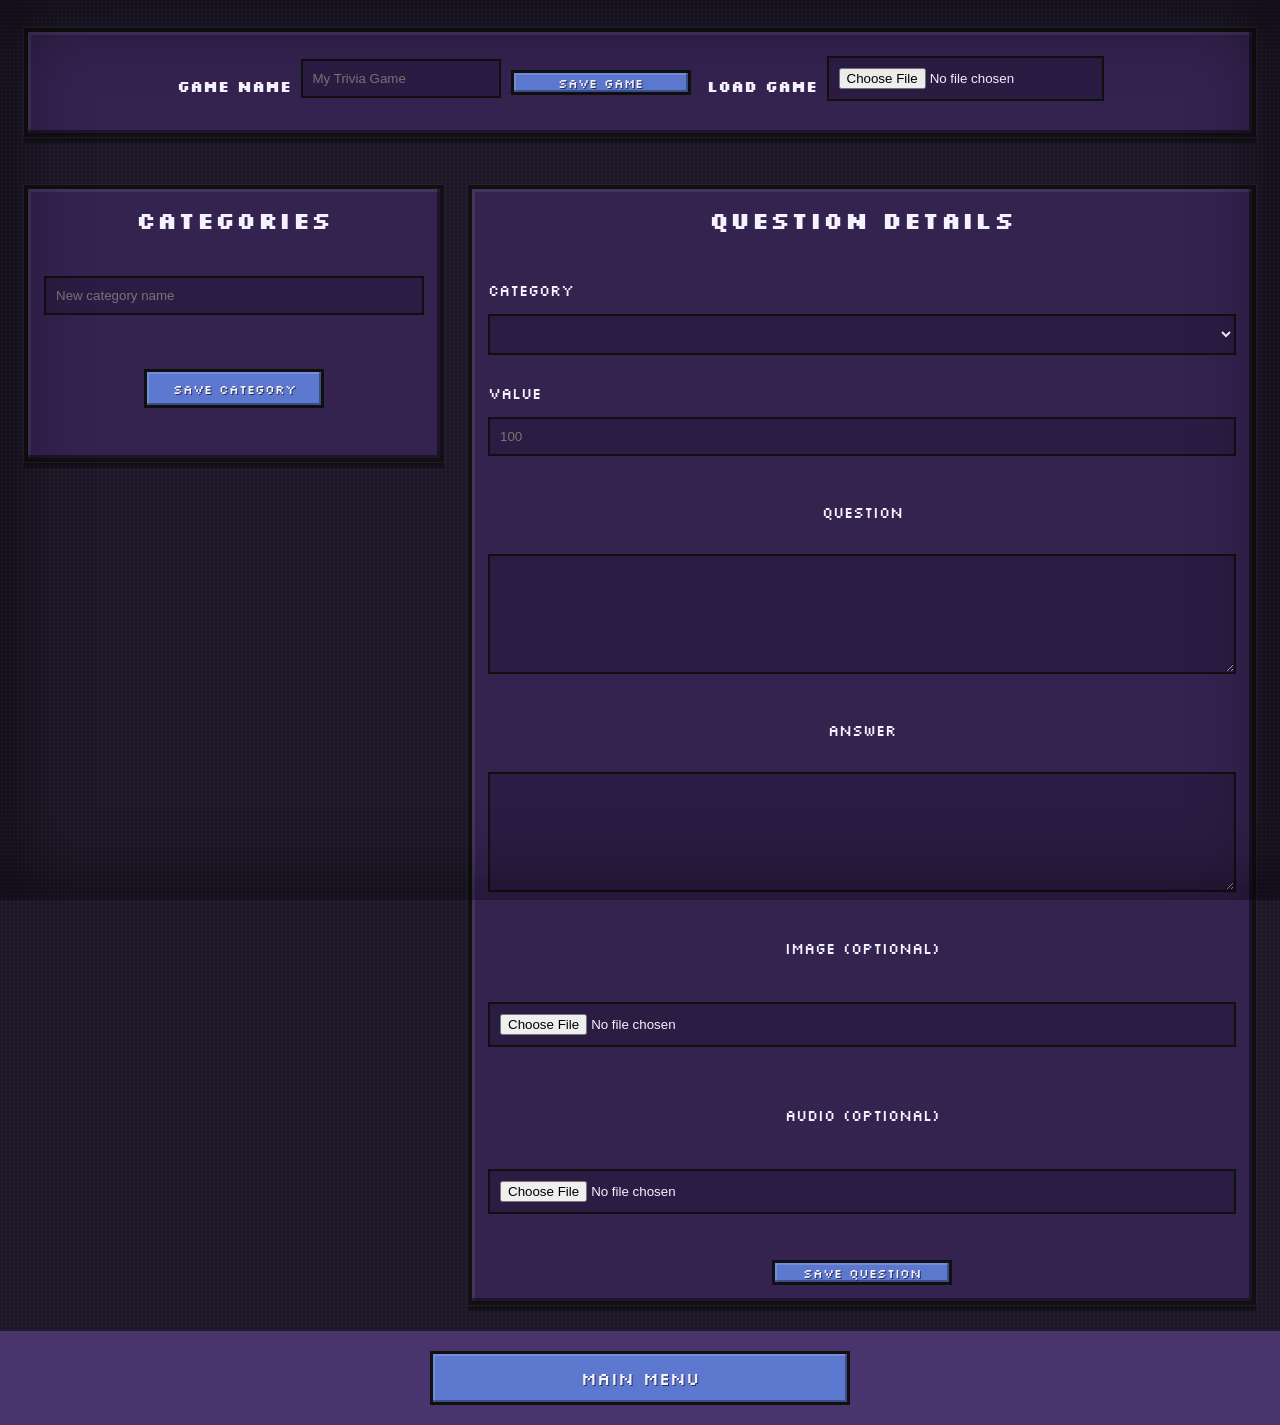
==== commit aea630e3: "further sauce added" ====
--- a/admin.html
+++ b/admin.html
@@ -15,24 +15,20 @@
 <body>
 
 <div id="admin-container" class="container-fluid">
-    <div id="admin-toolbar" class="row justify-content-center">
-        <div class="col-lg-3 col-md-6 text-center">
-            <section class="panel">
-                <h2>Load Game</h2>
-                <input type="file" id="json-upload" accept=".json">
-            </section>
-        </div>
-        <div class="col-lg-4 col-md-6 text-center">
-            <section class="panel">
-                <h2>Game Name</h2>
-                <input id="game-name" placeholder="My Trivia Game">
-            </section>
-        </div>
-        <div class="col-lg-3 col-md-6 text-center">
-            <section class="panel">
-                <button id="download">Save Game</button>
-            </section>
-        </div>
+    <div id="admin-toolbar">
+        <section class="panel admin-header-panel">
+            <div class="header-row">
+                <div class="header-left">
+                    <label class="header-label" for="game-name">Game Name</label>
+                    <input type="text" id="game-name" placeholder="My Trivia Game">
+                    <button id="download">Save Game</button>
+                </div>
+                <div class="header-right">
+                    <label class="header-label" for="json-upload">Load Game</label>
+                    <input type="file" id="json-upload" accept=".json">
+                </div>
+            </div>
+        </section>
     </div>
 
     <div id="admin-main" class="row g-4">
--- a/style.css
+++ b/style.css
@@ -37,9 +37,28 @@
     align-items: center;
 
     font-family: 'Silkscreen', sans-serif;
-    background-color: var(--bg);
+    background-color: #1d1727;
+    background-image:
+        radial-gradient(rgba(255,255,255,0.03) 1px, transparent 1px);
+    background-size: 4px 4px;
     color: var(--text);
     text-align: center;
+}
+
+* {
+    image-rendering: pixelated;
+    image-rendering: crisp-edges;
+}
+
+body::before {
+    content: "";
+    position: fixed;
+    inset: 0;
+    pointer-events: none;
+
+    box-shadow:
+        inset 0 0 80px rgba(0,0,0,0.65),
+        inset 0 0 20px rgba(155,125,255,0.08);
 }
 
 .heading {
@@ -70,6 +89,9 @@
         transform 0.06s ease,
         filter 0.12s ease;
 
+    text-shadow:
+        1px 1px 0 rgba(0,0,0,0.6),
+        0 0 6px rgba(155,125,255,0.15);
     image-rendering: pixelated;
 }
 
@@ -107,6 +129,7 @@
 
 #board {
     display: grid;
+    grid-auto-columns: minmax(100px, 1fr);
     gap: 8px 18px;
 
     padding: 16px;
@@ -161,6 +184,8 @@
     align-items: center;
     justify-content: center;
 
+    min-width: 200px;
+    max-width: 300px;
     min-height: 70px;
 
     transition: transform 0.08s ease, filter 0.12s ease;
@@ -185,7 +210,9 @@
     background: var(--cell-header);
 
     font-size: 24px;
-    letter-spacing: 1px;
+    text-transform: uppercase;
+    letter-spacing: 2px;
+    text-shadow: 1px 1px 0 rgba(0,0,0,0.6);
 
     cursor: default;
 
@@ -239,6 +266,14 @@
 
     border-radius: 0;
     text-align: center;
+}
+
+.panel,
+.score-box,
+#menu-container,
+#upload-container,
+#modal-content {
+    outline: 1px solid rgba(255,255,255,0.04);
 }
 
 .score-box .name {
@@ -327,6 +362,52 @@
 #answer-text {
     margin-top: 20px;
     color: var(--answer);
+}
+
+/* =========================================
+   CONFIRMATION MODAL
+========================================= */
+
+#confirmation-modal {
+    position: fixed;
+    inset: 0;
+    background: rgba(0, 0, 0, 0.8);
+
+    display: flex;
+    justify-content: center;
+    align-items: center;
+}
+
+#confirmation-content {
+    background: #34224f;
+
+    border: 4px solid #101010;
+
+    box-shadow:
+        inset -3px -3px 0 rgba(0,0,0,0.45),
+        inset 3px 3px 0 rgba(255,255,255,0.08),
+        0 6px 0 rgba(0,0,0,0.35);
+
+    padding: 30px;
+    width: 420px;
+    border-radius: 0;
+    text-align: center;
+}
+
+#confirmation-text {
+    font-size: 20px;
+    margin-bottom: 30px;
+    line-height: 1.5;
+}
+
+#confirmation-buttons {
+    display: flex;
+    gap: 15px;
+    justify-content: center;
+}
+
+#confirmation-buttons button {
+    flex: 1;
 }
 
 /* =========================================
@@ -397,10 +478,72 @@
 }
 
 #admin-toolbar {
-    display: grid;
-    grid-template-columns: repeat(3, minmax(220px, 1fr));
-    gap: 20px;
-    align-items: start;
+    position: static;
+    width: 100%;
+    z-index: auto;
+    padding: 0;
+    margin-bottom: 24px;
+    box-sizing: border-box;
+    background: transparent;
+}
+
+#admin-toolbar .admin-header-panel {
+    width: 100%;
+    margin: 0;
+    border-radius: 0;
+    border: none;
+    box-shadow: none;
+    background: #5a5a5a;
+    padding: 10px 24px;
+    border-bottom: 1px solid rgba(255,255,255,0.12);
+}
+
+#admin-toolbar .header-row {
+    display: flex;
+    align-items: center;
+    justify-content: space-between;
+    gap: 16px;
+    flex-wrap: wrap;
+}
+
+#admin-toolbar .header-left,
+#admin-toolbar .header-right {
+    display: flex;
+    align-items: center;
+    gap: 10px;
+    flex-wrap: wrap;
+}
+
+#admin-toolbar .header-left {
+    flex: 1;
+    min-width: 280px;
+}
+
+#admin-toolbar .header-right {
+    justify-content: flex-end;
+    min-width: 240px;
+}
+
+#admin-toolbar .header-label {
+    font-weight: bold;
+    white-space: nowrap;
+}
+
+#admin-toolbar input[type="text"] {
+    width: auto;
+    min-width: 200px;
+    max-width: 360px;
+}
+
+#admin-toolbar input[type="file"] {
+    width: auto;
+    min-width: 180px;
+}
+
+#admin-toolbar button {
+    width: auto;
+    min-width: 140px;
+    margin: 0;
 }
 
 #admin-main {
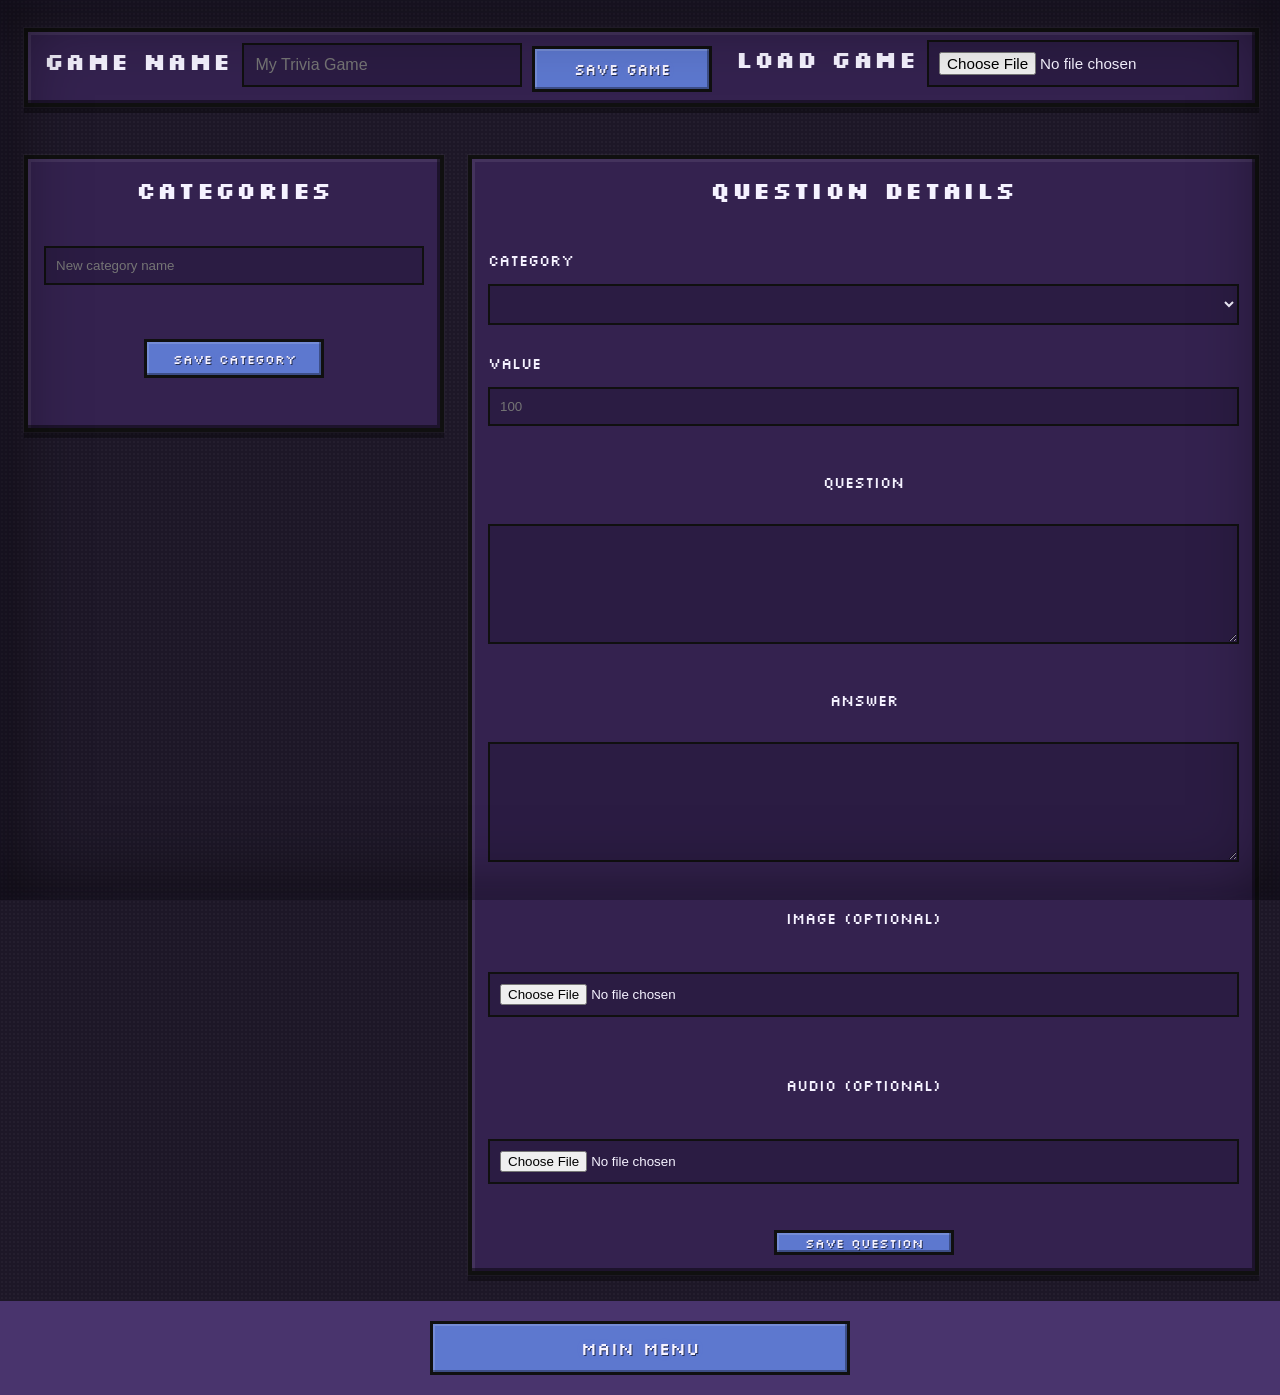
==== commit e3abfc6d: "mostly style changes, added a timer as well" ====
--- a/admin.html
+++ b/admin.html
@@ -16,16 +16,20 @@
 
 <div id="admin-container" class="container-fluid">
     <div id="admin-toolbar">
-        <section class="panel admin-header-panel">
+        <section class="panel admin-header-panel" style="padding-top: 0px; padding-bottom: 0px;">
             <div class="header-row">
                 <div class="header-left">
-                    <label class="header-label" for="game-name">Game Name</label>
-                    <input type="text" id="game-name" placeholder="My Trivia Game">
-                    <button id="download">Save Game</button>
+                    <div class="header-game-group">
+                        <h2 class="header-label" for="game-name">Game Name</h2>
+                        <input type="text" id="game-name" placeholder="My Trivia Game">
+                        <button id="download">Save Game</button>
+                    </div>
                 </div>
                 <div class="header-right">
-                    <label class="header-label" for="json-upload">Load Game</label>
-                    <input type="file" id="json-upload" accept=".json">
+                    <div class="header-load-group">
+                        <h2 class="header-label" for="json-upload">Load Game</h2>
+                        <input type="file" id="json-upload" accept=".json">
+                    </div>
                 </div>
             </div>
         </section>
--- a/style.css
+++ b/style.css
@@ -134,8 +134,6 @@
 
     padding: 16px;
 
-    margin: 20px auto;
-
     /* constrain to viewport to avoid scrollbars */
     max-width: calc(100vw - 40px);
     max-height: calc(100vh - 200px);
@@ -219,6 +217,12 @@
     box-shadow:
         inset -2px -2px 0 rgba(0,0,0,0.35),
         inset 2px 2px 0 rgba(255,255,255,0.08);
+}
+
+.cell.category:hover,
+.cell.category:active {
+    filter: none;
+    transform: none;
 }
 
 /* =========================================
@@ -306,8 +310,10 @@
 
 /* GIVE POINTS BUTTON (question page) */
 .give-btn {
-    margin-top: 6px;
-    padding: 6px 10px;
+    margin-top: 2px;
+    padding: 0px;
+    font-size: 0.8rem;
+    line-height: 1.2;
 }
 
 #participant-scores {
@@ -362,6 +368,144 @@
 #answer-text {
     margin-top: 20px;
     color: var(--answer);
+}
+
+.question-layout {
+    display: grid;
+    grid-template-columns: minmax(0, 1fr) 300px;
+    gap: 32px;
+    align-items: start;
+}
+
+.question-main {
+    min-width: 0;
+}
+
+.question-sidebar {
+    display: flex;
+    justify-content: center;
+    align-items: flex-start;
+    margin-left: 40px;
+}
+
+.stopwatch-panel {
+    width: 100%;
+}
+
+.stopwatch-shell {
+    width: min(100%, 300px);
+    padding: 16px 14px 16px;
+    background: rgba(73, 52, 109, 0.9);
+    border: 4px solid var(--border);
+    box-shadow:
+        inset -3px -3px 0 rgba(0,0,0,0.35),
+        inset 3px 3px 0 rgba(255,255,255,0.08),
+        0 6px 0 rgba(0,0,0,0.3);
+    display: flex;
+    flex-direction: column;
+    align-items: center;
+}
+
+.stopwatch-controls-panel {
+    display: flex;
+    flex-direction: column;
+    align-items: center;
+    gap: 10px;
+    width: 100%;
+}
+
+.stopwatch-controls-panel.bottom-controls {
+    margin-top: 2px;
+}
+
+.stopwatch-time-adjuster {
+    display: flex;
+    align-items: center;
+    justify-content: center;
+    gap: 10px;
+    width: 100%;
+    margin-bottom: 8px;
+}
+
+.time-adjust-btn {
+    font-size: 1.1rem;
+    padding: 6px 10px;
+    min-width: 42px;
+    background: #6f6f6f;
+}
+
+.time-value {
+    min-width: 84px;
+    text-align: center;
+    font-size: 1.6rem;
+    color: var(--text);
+    text-shadow: 1px 1px 0 rgba(0,0,0,0.6);
+}
+
+.stopwatch-face {
+    position: relative;
+    width: 220px;
+    height: 220px;
+    border: 4px solid var(--border);
+    border-radius: 50%;
+    background:
+        radial-gradient(circle at 30% 30%, rgba(255,255,255,0.16), transparent 30%),
+        linear-gradient(145deg, #586fb3, #2a3c7a);
+    box-shadow:
+        inset -3px -3px 0 rgba(0,0,0,0.35),
+        inset 3px 3px 0 rgba(255,255,255,0.08),
+        0 6px 0 rgba(0,0,0,0.3);
+    display: flex;
+    align-items: center;
+    justify-content: center;
+    padding: 18px;
+    margin: 8px 0 6px;
+}
+
+.stopwatch-face::before {
+    content: "";
+    position: absolute;
+    inset: 16px;
+    border: 2px solid rgba(255,255,255,0.18);
+    border-radius: 50%;
+    pointer-events: none;
+}
+
+.stopwatch-face::after {
+    content: "";
+    position: absolute;
+    inset: 10px;
+    border: 1px dashed rgba(255,255,255,0.12);
+    border-radius: 50%;
+    pointer-events: none;
+}
+
+.stopwatch-display {
+    font-size: 3rem;
+    line-height: 1;
+    color: var(--text);
+    text-shadow: 1px 1px 0 rgba(0,0,0,0.6);
+    z-index: 1;
+}
+
+.stopwatch-action-stack {
+    display: flex;
+    flex-direction: column;
+    gap: 8px;
+    width: 100%;
+    padding: 10px 12px;
+    background: #3e3e3e;
+    border: 3px solid var(--border);
+    box-shadow:
+        inset -2px -2px 0 rgba(0,0,0,0.3),
+        inset 2px 2px 0 rgba(255,255,255,0.08);
+}
+
+.stopwatch-action-stack button {
+    font-size: 0.9rem;
+    padding: 8px 12px;
+    min-width: 84px;
+    background: #6f6f6f;
 }
 
 /* =========================================
@@ -494,56 +638,81 @@
     border: none;
     box-shadow: none;
     background: #5a5a5a;
-    padding: 10px 24px;
+    padding: 0 16px;
     border-bottom: 1px solid rgba(255,255,255,0.12);
 }
 
 #admin-toolbar .header-row {
     display: flex;
-    align-items: center;
+    align-items: flex-end;
     justify-content: space-between;
-    gap: 16px;
-    flex-wrap: wrap;
+    width: 100%;
+    gap: 24px;
+    flex-wrap: nowrap;
 }
 
 #admin-toolbar .header-left,
 #admin-toolbar .header-right {
     display: flex;
     align-items: center;
-    gap: 10px;
-    flex-wrap: wrap;
+    gap: 12px;
+    flex-wrap: nowrap;
+    min-height: 56px;
 }
 
 #admin-toolbar .header-left {
-    flex: 1;
-    min-width: 280px;
+    justify-content: flex-start;
+    margin-left: 0;
+    padding-left: 0;
+    gap: 16px;
 }
 
 #admin-toolbar .header-right {
     justify-content: flex-end;
-    min-width: 240px;
+    margin-left: auto;
+    padding-right: 0;
+    gap: 16px;
+}
+
+#admin-toolbar .header-game-group,
+#admin-toolbar .header-load-group {
+    display: flex;
+    align-items: center;
+    gap: 10px;
+    flex-wrap: nowrap;
+    min-height: 56px;
 }
 
 #admin-toolbar .header-label {
-    font-weight: bold;
+    font-size: 1.35rem;
+    font-weight: 700;
+    line-height: 1.1;
     white-space: nowrap;
+    letter-spacing: 0.03em;
+    text-transform: uppercase;
 }
 
 #admin-toolbar input[type="text"] {
     width: auto;
-    min-width: 200px;
+    min-width: 280px;
     max-width: 360px;
+    min-height: 44px;
+    padding: 10px 12px;
+    font-size: 1rem;
 }
 
 #admin-toolbar input[type="file"] {
     width: auto;
-    min-width: 180px;
+    min-width: 220px;
+    font-size: 0.95rem;
 }
 
 #admin-toolbar button {
     width: auto;
-    min-width: 140px;
+    min-width: 150px;
     margin: 0;
+    padding: 10px 16px;
+    font-size: 0.95rem;
 }
 
 #admin-main {
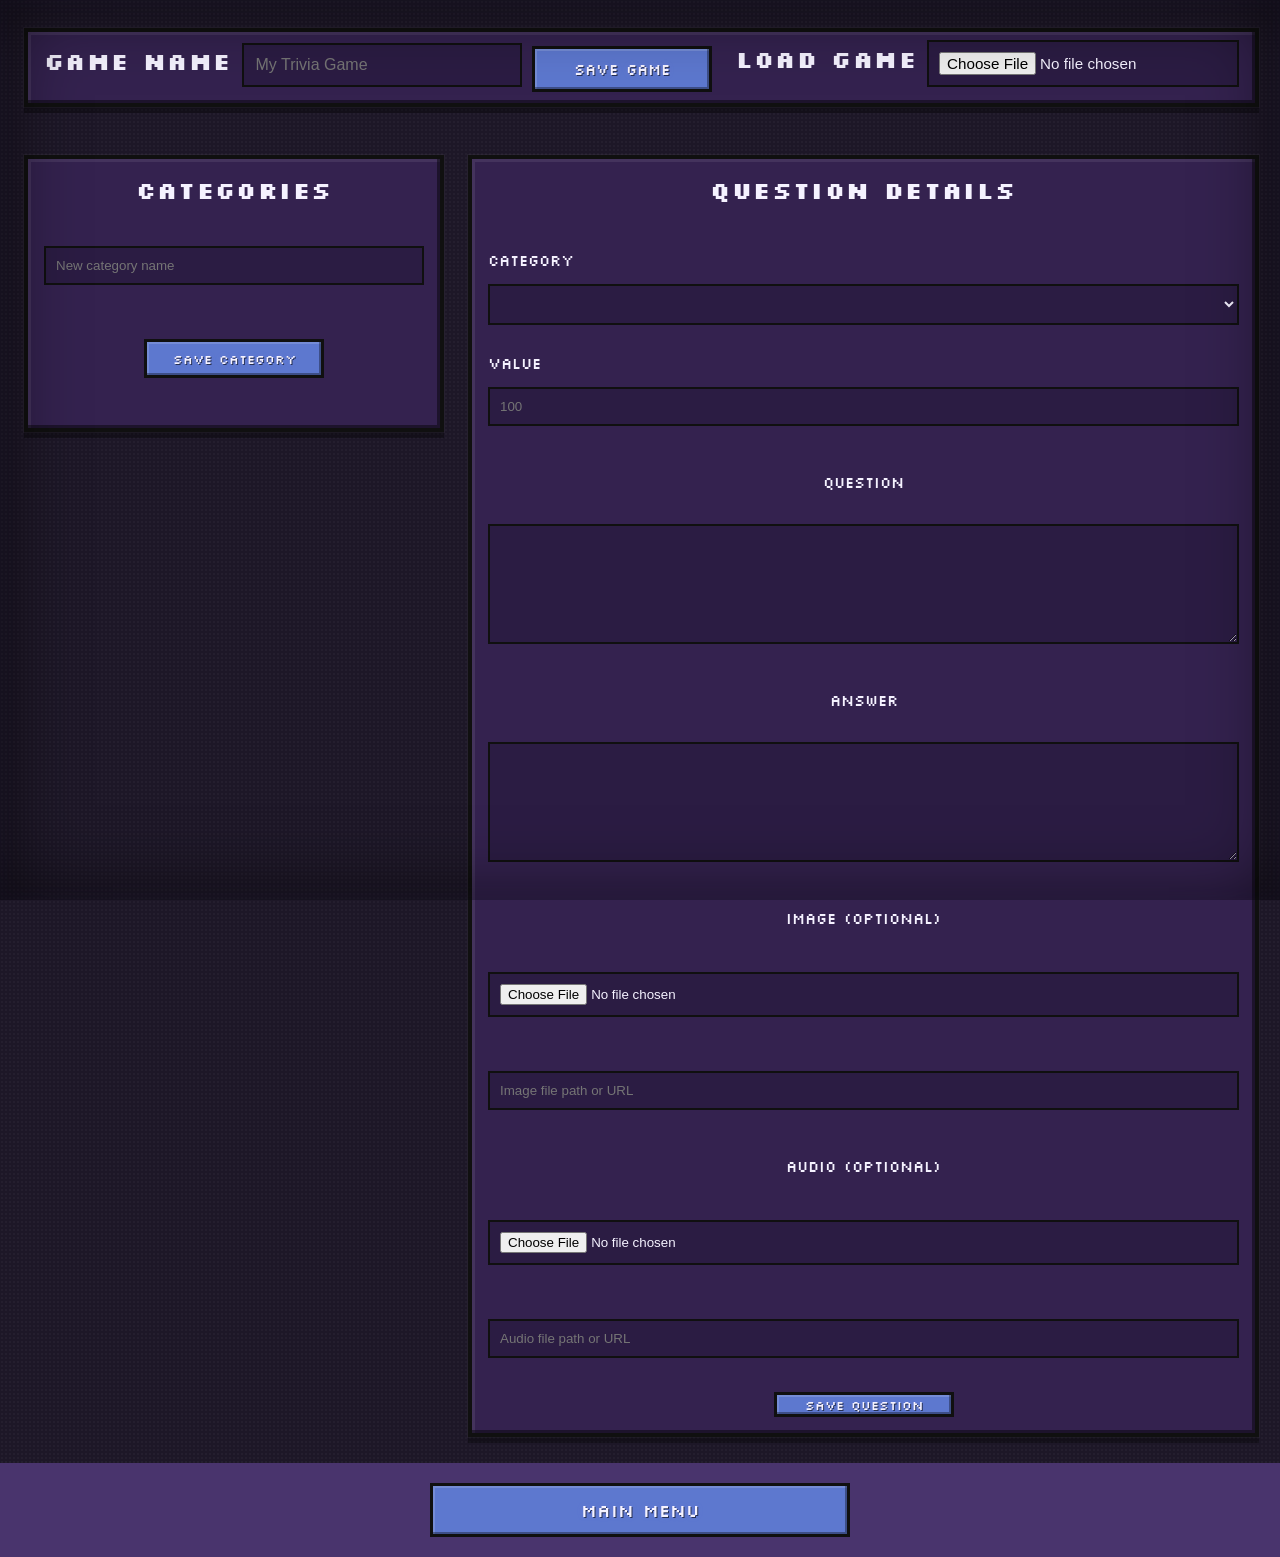
==== commit 25f1d579: "tried to fix a size issue with json, didnt test it very well but seems like it worked" ====
--- a/admin.html
+++ b/admin.html
@@ -79,6 +79,7 @@
                 <div class="file-upload">
                     <input type="file" id="image-upload" accept="image/*">
                 </div>
+                <input type="text" id="image-path" placeholder="Image file path or URL">
                 <img id="image-preview" class="preview-img" style="display: none;">
                 <button id="remove-image">Remove Image</button>
 
@@ -86,6 +87,7 @@
                 <div class="file-upload">
                     <input type="file" id="audio-upload" accept="audio/*">
                 </div>
+                <input type="text" id="audio-path" placeholder="Audio file path or URL">
                 <audio id="audio-preview" class="preview-audio" controls style="display: none;"></audio>
                 <button id="remove-audio">Remove Audio</button>
                 <button id="add">Save Question</button>
@@ -335,12 +337,26 @@
                             document.getElementById("image-preview").src = q.image;
                             document.getElementById("image-preview").style.display = "block";
                             document.getElementById("remove-image").style.display = "inline-block";
+                            if (!q.image.startsWith("data:")) {
+                                document.getElementById("image-path").value = q.image;
+                            } else {
+                                document.getElementById("image-path").value = "";
+                            }
+                        } else {
+                            document.getElementById("image-path").value = "";
                         }
 
                         if (q.audio) {
                             document.getElementById("audio-preview").src = q.audio;
                             document.getElementById("audio-preview").style.display = "block";
                             document.getElementById("remove-audio").style.display = "inline-block";
+                            if (!q.audio.startsWith("data:")) {
+                                document.getElementById("audio-path").value = q.audio;
+                            } else {
+                                document.getElementById("audio-path").value = "";
+                            }
+                        } else {
+                            document.getElementById("audio-path").value = "";
                         }
                     };
 
@@ -400,25 +416,30 @@
     let category = gameData.categories.find(c => c.title === categoryName);
     if (!category) return;
 
-    let imageData = null;
-    let audioData = null;
+    let imageData;
+    let audioData;
 
     const imgFile = document.getElementById("image-upload").files[0];
     const audioFile = document.getElementById("audio-upload").files[0];
+    const imagePath = document.getElementById("image-path").value.trim();
+    const audioPath = document.getElementById("audio-path").value.trim();
 
     if (imgFile) imageData = await toDataURL(imgFile);
+    else if (imagePath) imageData = imagePath;
+
     if (audioFile) audioData = await toDataURL(audioFile);
+    else if (audioPath) audioData = audioPath;
 
     if (editingQuestion) {
         const q = category.questions[editingQuestion.qIndex];
         q.value = value;
         q.question = question;
         q.answer = answer;
-        q.image = imageData || q.image;
-        q.audio = audioData || q.audio;
+        if (imageData !== undefined) q.image = imageData;
+        if (audioData !== undefined) q.audio = audioData;
         editingQuestion = null;
     } else {
-        category.questions.push({ value, question, answer, image: imageData, audio: audioData });
+        category.questions.push({ value, question, answer, image: imageData || null, audio: audioData || null });
     }
 
     hasUnsavedChanges = true;
@@ -442,6 +463,8 @@
 
     document.getElementById("image-upload").value = "";
     document.getElementById("audio-upload").value = "";
+    document.getElementById("image-path").value = "";
+    document.getElementById("audio-path").value = "";
 
     document.getElementById("image-preview").style.display = "none";
     document.getElementById("audio-preview").style.display = "none";
--- a/style.css
+++ b/style.css
@@ -308,16 +308,9 @@
     opacity: 1;
 }
 
-/* GIVE POINTS BUTTON (question page) */
-.give-btn {
-    margin-top: 2px;
-    padding: 0px;
-    font-size: 0.8rem;
-    line-height: 1.2;
-}
-
 #participant-scores {
-    margin-top: 10px;
+    margin-top: auto;
+    margin-bottom: 20px;
     display: flex;
     gap: 10px;
     justify-content: center;
@@ -367,31 +360,95 @@
 
 #answer-text {
     margin-top: 20px;
+    margin-bottom: 20px;
     color: var(--answer);
+    font-size: 32px;
+    line-height: 1.1;
+    text-shadow: 0 2px 0 rgba(0,0,0,0.6);
+    height: 320px;
+    max-height: 320px;
+    overflow-y: auto;
+    overflow-x: hidden;
+    padding-right: 6px;
+    box-sizing: border-box;
+    width: 100%;
+    word-break: break-word;
+}
+
+#answer-text.hidden {
+    visibility: hidden;
+}
+
+.question-content {
+    display: flex;
+    flex-direction: column;
+    gap: 16px;
+    flex: 1;
+    min-height: 0;
+}
+
+#participant-scores {
+    margin-top: auto;
+    margin-bottom: 20px;
+    display: flex;
+    gap: 10px;
+    justify-content: center;
+    flex-wrap: wrap;
 }
 
 .question-layout {
     display: grid;
-    grid-template-columns: minmax(0, 1fr) 300px;
+    grid-template-columns: minmax(0, 2.3fr) minmax(300px, 340px);
     gap: 32px;
-    align-items: start;
+    align-items: stretch;
+    flex: 1;
+    min-height: 0;
 }
 
 .question-main {
     min-width: 0;
+    display: flex;
+    flex-direction: column;
+    flex: 1;
+    min-height: 0;
 }
 
 .question-sidebar {
     display: flex;
     justify-content: center;
-    align-items: flex-start;
+    align-items: stretch;
     margin-left: 40px;
+    height: 100%;
 }
 
 .stopwatch-panel {
     width: 100%;
-}
-
+    display: flex;
+    flex-direction: column;
+    align-items: stretch;
+}
+
+.stopwatch-shell {
+    width: 100%;
+    max-width: 320px;
+    padding: 16px 14px 16px;
+    background: rgba(73, 52, 109, 0.9);
+    border: 4px solid var(--border);
+    box-shadow:
+        inset -3px -3px 0 rgba(0,0,0,0.35),
+        inset 3px 3px 0 rgba(255,255,255,0.08),
+        0 6px 0 rgba(0,0,0,0.3);
+    display: flex;
+    flex-direction: column;
+    align-items: center;
+    justify-content: space-between;
+    flex: 1;
+    min-height: 0;
+}
+
+.stopwatch-controls-panel.bottom-controls {
+    margin-top: auto;
+}
 .stopwatch-shell {
     width: min(100%, 300px);
     padding: 16px 14px 16px;
@@ -559,8 +616,13 @@
 ========================================= */
 
 #question-container {
+    width: min(100vw, 1600px);
     padding: 40px;
     text-align: center;
+    display: flex;
+    flex-direction: column;
+    flex: 1 1 auto;
+    min-height: 0;
 }
 
 #question-container button {
@@ -569,9 +631,30 @@
     border-radius: 0px;
 }
 
+/* Ensure the small 'Give Points' button keeps zero margin/padding */
+#question-container .give-btn {
+    margin: 10px 0 0 0;
+    padding: 0;
+    font-size: 0.8rem;
+    line-height: 1.2;
+}
+
 #question-container #show-answer,
 #question-container #back {
     min-width: 200px;
+}
+
+/* Make the Show Answer button standard-sized (not forced wide) */
+#question-container #show-answer {
+    min-width: auto;
+    width: auto;
+    display: inline-block;
+    padding: 12px 12px;
+    margin: 12px 0;
+    font-size: 1rem;
+    white-space: nowrap;
+    box-sizing: border-box;
+    align-self: center;
 }
 
 #question-footer {
